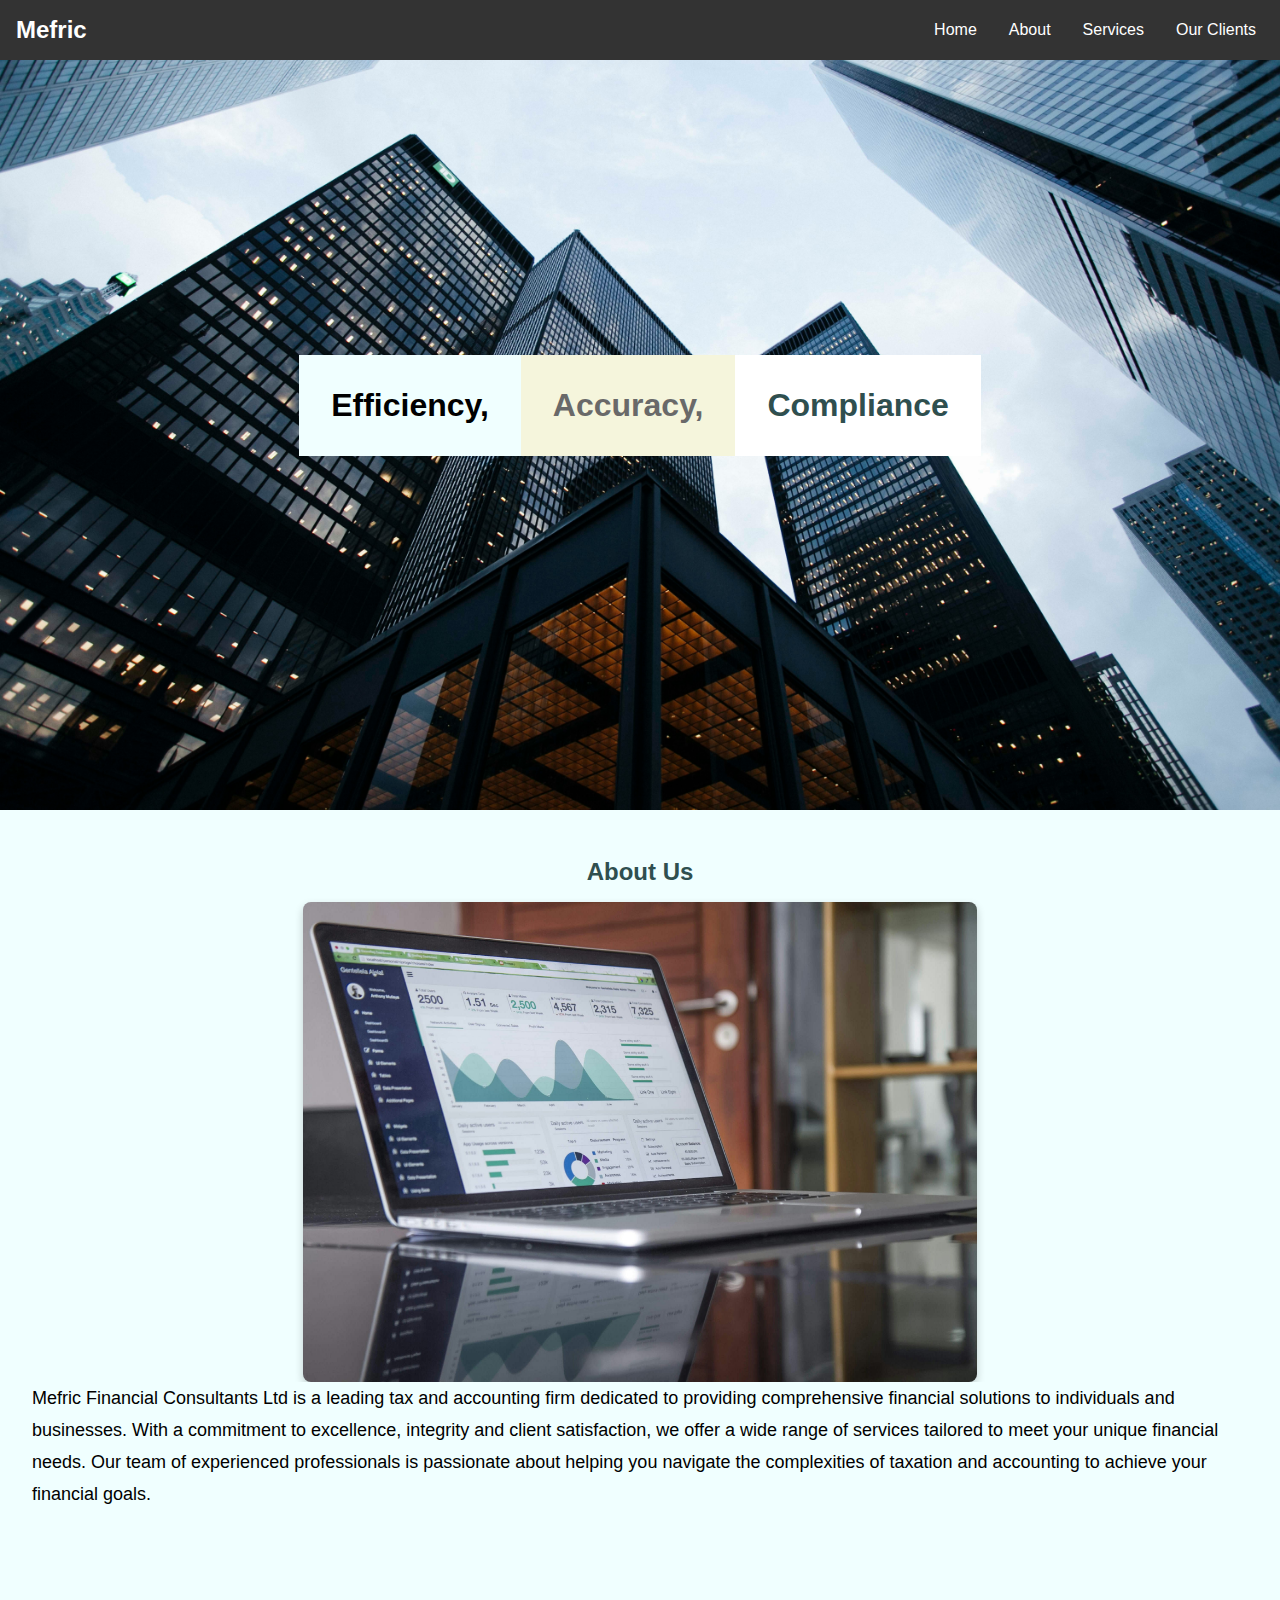
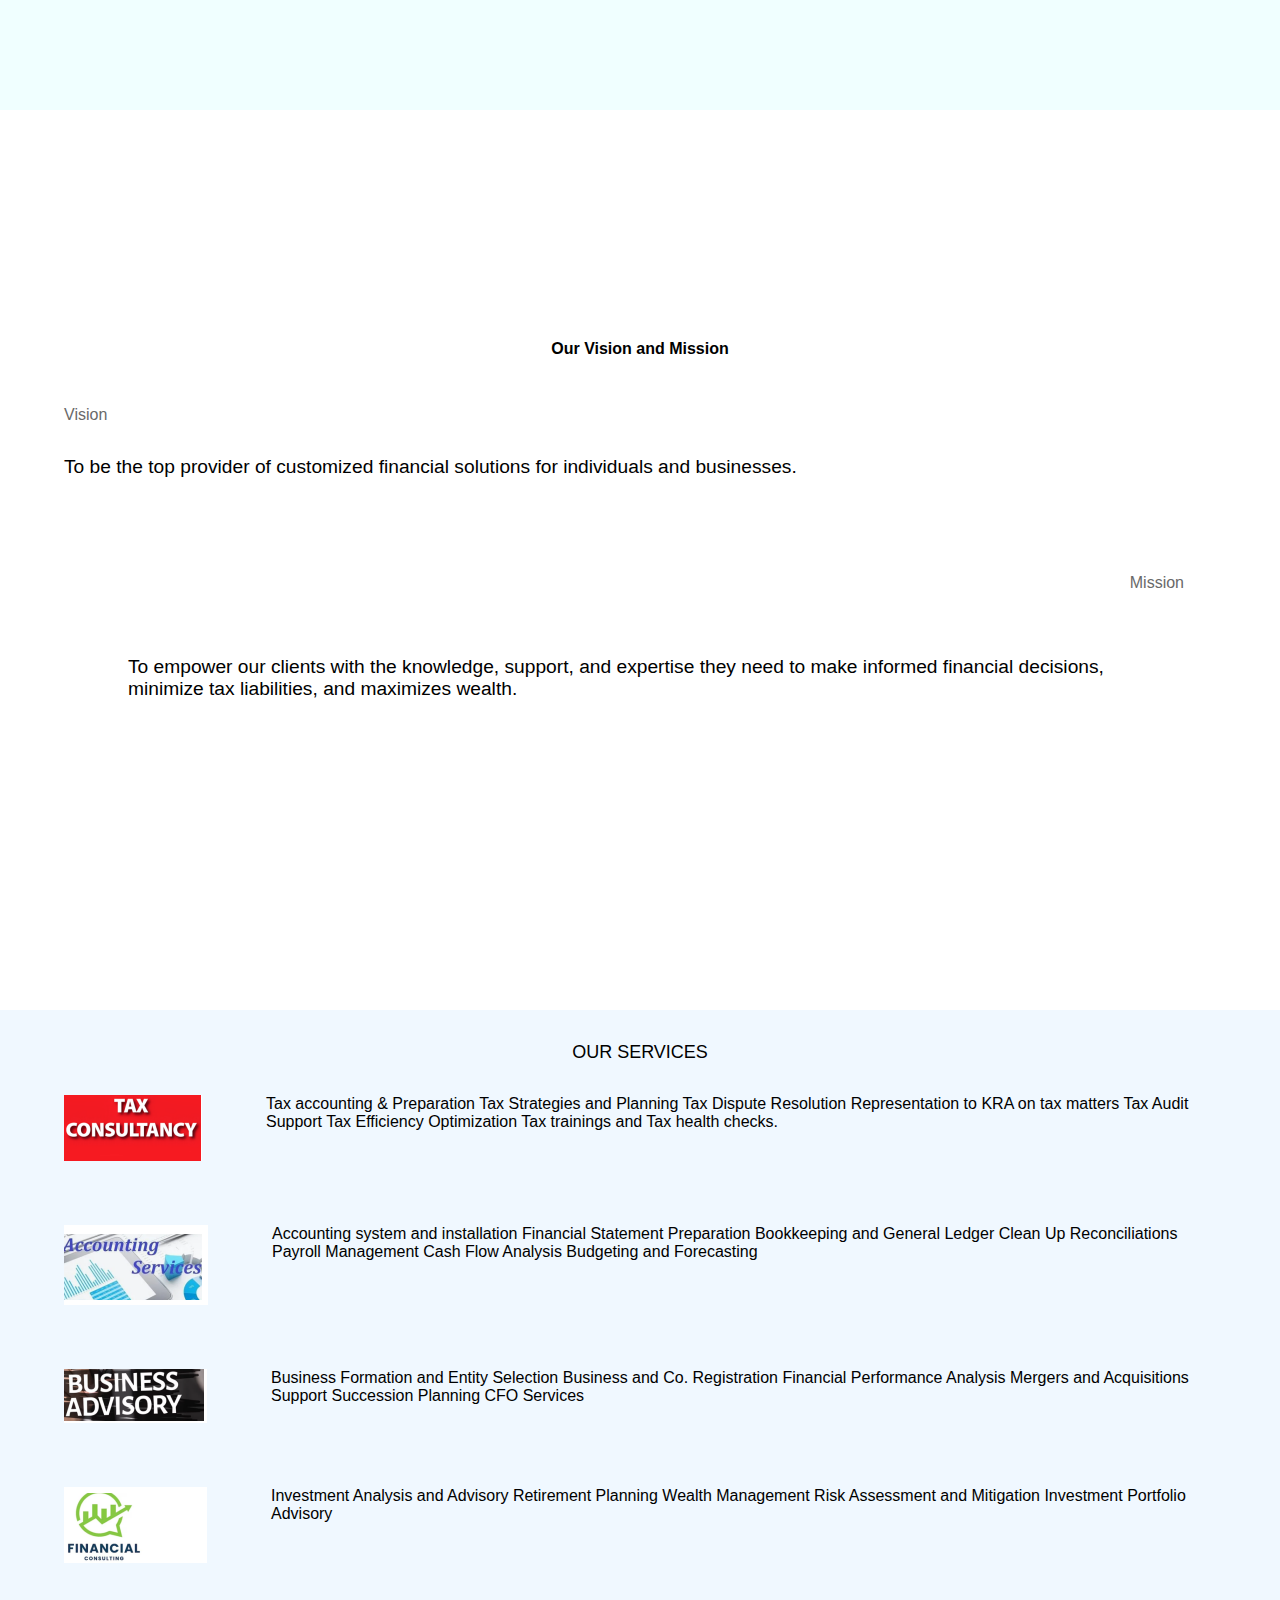
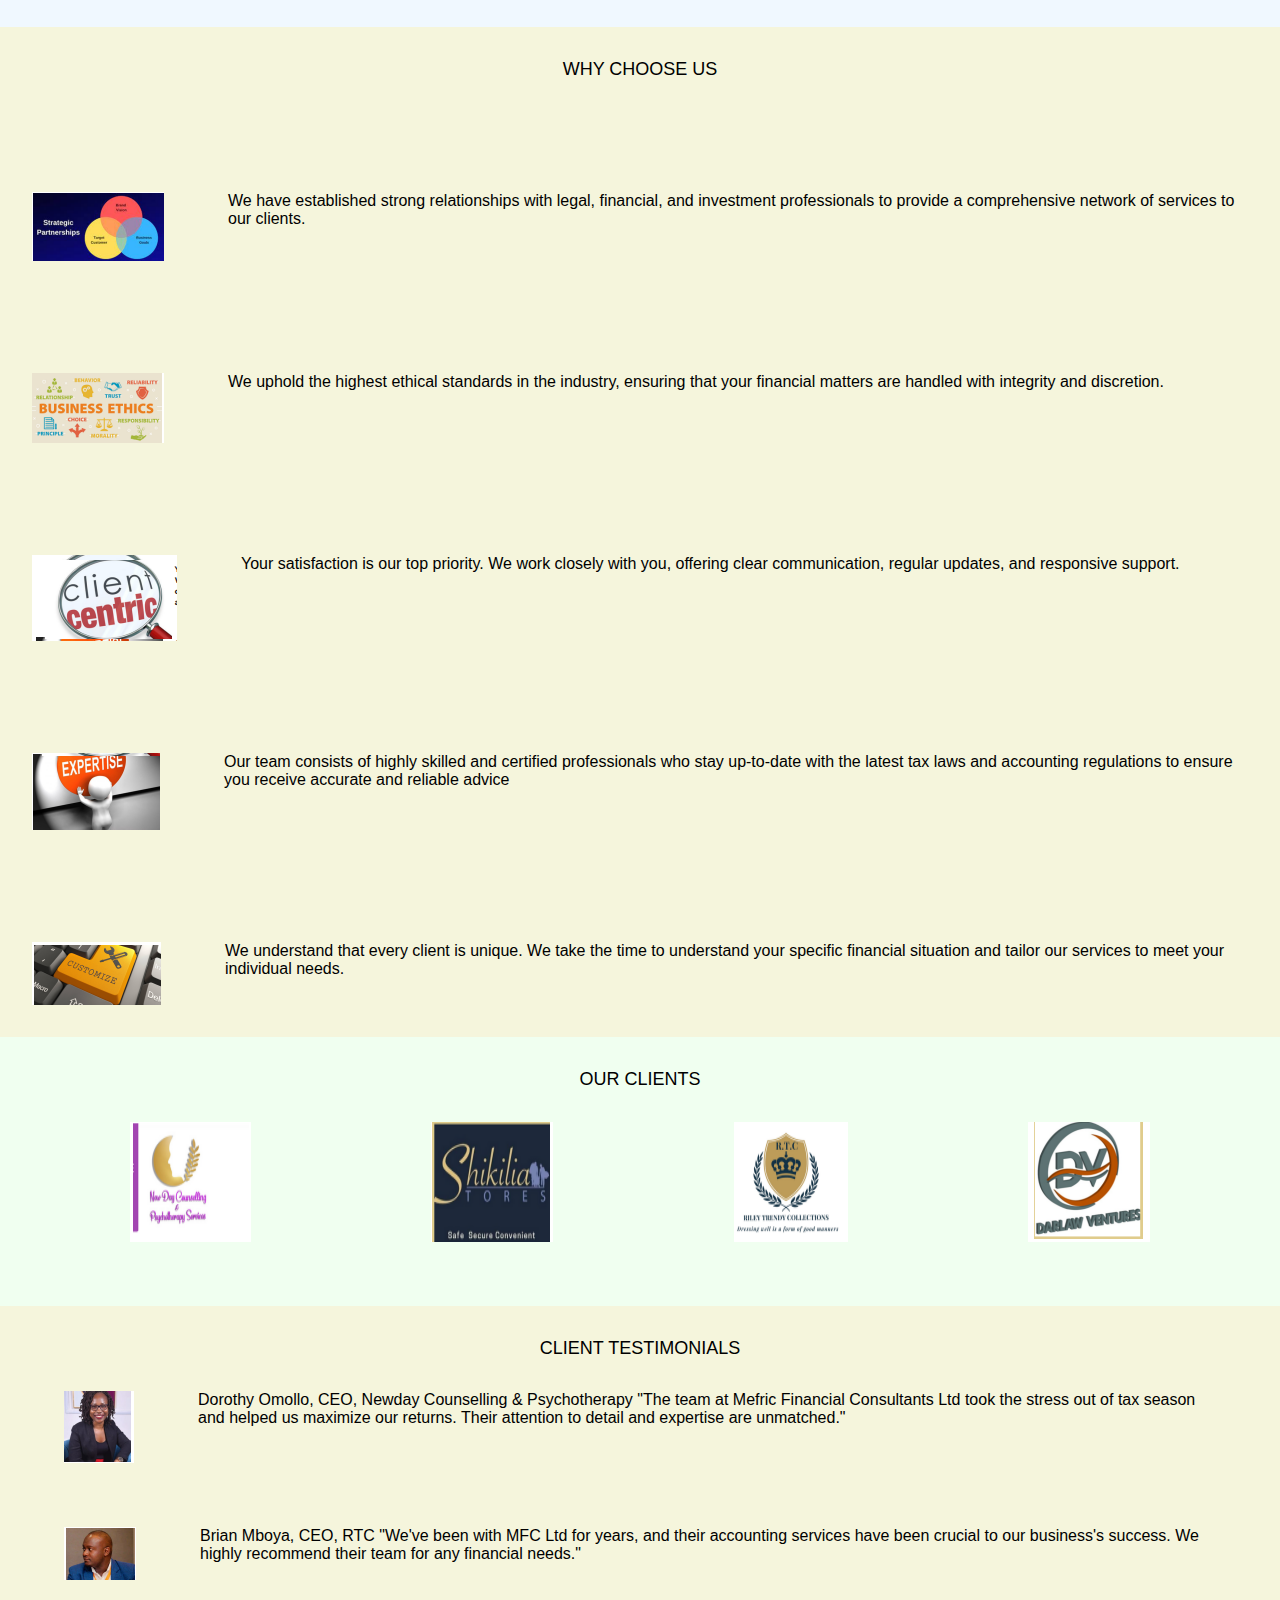
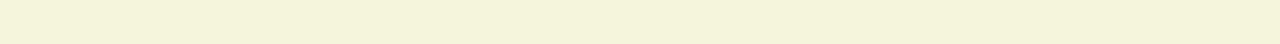
==== index.html @ f49afa46 "rename file" ====
<!DOCTYPE html>
<html lang="en">
  <head>
    <meta charset="UTF-8" />
    <meta name="viewport" content="width=device-width, initial-scale=1.0" />
    <link
      rel="shortcut icon"
      href="./assets/mefric-icon.png"
      type="image/x-icon"
    />

    <link rel="stylesheet" href="./styles/homestyles.css" />
    <title>Mefric</title>
  </head>

  <body>
    <nav>
      <div class="logo">
        <a href="#">Mefric</a>
      </div>
      <ul class="nav-links">
        <li><a href="#home">Home</a></li>
        <li><a href="#about">About</a></li>
        <li><a href="#services">Services</a></li>
        <li><a href="#clients">Our Clients</a></li>
      </ul>
    </nav>
    <div class="home-cover" id="home">
      <h2 class="center-text">Efficiency,</h2>
      <h2 class="accuracy">Accuracy,</h2>
      <h2 class="compliance">Compliance</h2>
    </div>
    <div class="about-section" id="about">
      <h4 class="about-title">About Us</h4>
      <img src="./assets/about-page.jpg" class="about-image" alt="aboutimage" />
      <div class="about-text">
        Mefric Financial Consultants Ltd is a leading tax and accounting firm
        dedicated to providing comprehensive financial solutions to individuals
        and businesses. With a commitment to excellence, integrity and client
        satisfaction, we offer a wide range of services tailored to meet your
        unique financial needs. Our team of experienced professionals is
        passionate about helping you navigate the complexities of taxation and
        accounting to achieve your financial goals.
      </div>
    </div>
    <div class="our-vision-section">
      <h4 class="vision-text">Our Vision and Mission</h4>
      <div class="vision">
        <p class="vision-title">Vision</p>
        <p class="vision-paragraph">
          To be the top provider of customized financial solutions for
          individuals and businesses.
        </p>
      </div>
      <div class="mission">
        <p class="mission-title">Mission</p>
        <p class="mission-paragraph">
          To empower our clients with the knowledge, support, and expertise they
          need to make informed financial decisions, minimize tax liabilities,
          and maximizes wealth.
        </p>
      </div>
    </div>
    <div class="our-services" id="services">
      <p class="service-text">OUR SERVICES</p>
      <div class="tax-consultancy">
        <img src="./assets/tax-consultancy.png" alt="tax-consultancy" />
        <div class="tax-consultancy-text">
          Tax accounting & Preparation Tax Strategies and Planning Tax Dispute
          Resolution Representation to KRA on tax matters Tax Audit Support Tax
          Efficiency Optimization Tax trainings and Tax health checks.
        </div>
      </div>
      <div class="tax-consultancy">
        <img src="./assets/accounting.png" alt="tax-consultancy" />
        <div class="tax-consultancy-text">
          Accounting system and installation Financial Statement Preparation
          Bookkeeping and General Ledger Clean Up Reconciliations Payroll
          Management Cash Flow Analysis Budgeting and Forecasting
        </div>
      </div>
      <div class="tax-consultancy">
        <img src="./assets/bussiness-advisory.png" alt="tax-consultancy" />
        <div class="tax-consultancy-text">
          Business Formation and Entity Selection Business and Co. Registration
          Financial Performance Analysis Mergers and Acquisitions Support
          Succession Planning CFO Services
        </div>
      </div>
      <div class="tax-consultancy">
        <img src="./assets/financial-consulting.png" alt="tax-consultancy" />
        <div class="tax-consultancy-text">
          Investment Analysis and Advisory Retirement Planning Wealth Management
          Risk Assessment and Mitigation Investment Portfolio Advisory
        </div>
      </div>
    </div>
    <div class="why-us">
      <p class="why-us-text">WHY CHOOSE US</p>
      <div class="tax-consultancy">
        <img src="./assets/strategic-patnership.png" alt="tax-consultancy" />
        <div class="tax-consultancy-text">
          We have established strong relationships with legal, financial, and
          investment professionals to provide a comprehensive network of
          services to our clients.
        </div>
      </div>
      <div class="tax-consultancy">
        <img src="./assets/busines-ethic.png" alt="tax-consultancy" />
        <div class="tax-consultancy-text">
          We uphold the highest ethical standards in the industry, ensuring that
          your financial matters are handled with integrity and discretion.
        </div>
      </div>
      <div class="tax-consultancy">
        <img src="./assets/client-centric.png" alt="tax-consultancy" />
        <div class="tax-consultancy-text">
          Your satisfaction is our top priority. We work closely with you,
          offering clear communication, regular updates, and responsive support.
        </div>
      </div>
      <div class="tax-consultancy">
        <img src="./assets/expertise.png" alt="tax-consultancy" />
        <div class="tax-consultancy-text">
          Our team consists of highly skilled and certified professionals who
          stay up-to-date with the latest tax laws and accounting regulations to
          ensure you receive accurate and reliable advice
        </div>
      </div>
      <div class="tax-consultancy">
        <img src="./assets/customize.png" alt="tax-consultancy" />
        <div class="tax-consultancy-text">
          We understand that every client is unique. We take the time to
          understand your specific financial situation and tailor our services
          to meet your individual needs.
        </div>
      </div>
    </div>
    <div class="our-clients" id="clients">
      <p class="service-text">OUR CLIENTS</p>
      <div class="clients">
        <img src="/assets/first-client.png" alt="first client" />
        <img src="/assets/second-client.png" alt="first client" />
        <img src="/assets/third-client.png" alt="first client" />
        <img src="/assets/fourth-client.png" alt="first client" />
      </div>
    </div>
    <div class="client-testimonials">
      <p class="service-text">CLIENT TESTIMONIALS</p>
      <div class="tax-consultancy">
        <img src="./assets/first-testimony.png" alt="tax-consultancy" />
        <div class="tax-consultancy-text">
          Dorothy Omollo, CEO, Newday Counselling & Psychotherapy "The team at
          Mefric Financial Consultants Ltd took the stress out of tax season and
          helped us maximize our returns. Their attention to detail and
          expertise are unmatched."
        </div>
      </div>
      <div class="tax-consultancy">
        <img src="./assets/second-testimony.png" alt="tax-consultancy" />
        <div class="tax-consultancy-text">
          Brian Mboya, CEO, RTC "We've been with MFC Ltd for years, and their
          accounting services have been crucial to our business's success. We
          highly recommend their team for any financial needs."
        </div>
      </div>
    </div>
  </body>
  <script>
    const navLinks = document.querySelectorAll(".nav-links a");

    navLinks.forEach((link) => {
      link.addEventListener("click", (e) => {
        e.preventDefault();
        const targetId = e.target.getAttribute("href");
        const targetElement = document.querySelector(targetId);
        const headerHeight = document.querySelector("nav").offsetHeight;
        const elementPosition = targetElement.getBoundingClientRect().top;
        const offsetPosition = elementPosition - headerHeight;

        window.scrollTo({
          top: offsetPosition,
          behavior: "smooth",
        });
      });
    });
  </script>
</html>
---- styles/homestyles.css ----
* {
    margin: 0;
    padding: 0;
    box-sizing: border-box;
}
html{
    scroll-behavior: smooth;
}

body {
    font-family: Arial, sans-serif;
    overflow-x: hidden;
    height: 100vh;
}

nav {
    display: flex;
    justify-content: space-between;
    align-items: center;
    background-color: #333;
    color: #fff;
    position: fixed;
    top: 0;
    z-index: 100;
    padding: 1rem;
    height: 60px;
    width: 100%;
}

.logo a {
    color: #fff;
    text-decoration: none;
    font-size: 1.5rem;
    font-weight: bold;
}

.nav-links {
    display: flex;
    list-style: none;
}

.nav-links li {
    margin-left: 1rem;
}

.nav-links a {
    color: #fff;
    text-decoration: none;
    padding: 0.5rem;
    border-radius: 5px;
    transition: background-color 0.3s ease;
}

.nav-links a:hover {
    background-color: #555;
}
.home-cover {
    height: 90%;
    width: 100vw;
    background-image: url(../../assets/financial-home.jpg);
    background-size: cover;
    background-repeat: no-repeat;
    background-position: center;
    display: flex;
    justify-content: center;
    align-items: center;
}
.center-text{
    padding: 2rem;
    color: black;
    font-size: xx-large;
        background-color: azure;
}
.accuracy{
    padding: 2rem;
        color:dimgrey;
        background-color:beige;
        font-size: xx-large;
}
.compliance{
    padding: 2rem;
        color:darkslategray;
        font-size: xx-large;
        background-color: white;
}
.about-section{
    height: 100vh;
    background-color: azure;
    padding: 2rem;
}
.about-image {
    max-width: 100%;
    height: 30rem;
    display: block;
    margin: 0 auto;
            background-color: azure;
    border-radius: 8px;
    box-shadow: 0 4px 8px rgba(0, 0, 0, 0.2);
}
.about-title{
        color:darkslategray;
        font-size: x-large;
        text-align: center;
        background-color: azure;
        padding: 1rem;
}
.about-text{
    font-size: large;
    /* padding: 2rem; */
    /* margin: 2rem; */
    line-height: 2rem;
    background-color: azure;
}
.our-vision-section{
    height: 100%;

    /* background-color: beige; */
    padding: 4rem;
    padding-top: 0;
    display: flex;
    flex-direction: column;
    justify-content: center;
}

.vision-text{
    font-size: medium;
    padding: 1rem;
    text-align: center;
    /* margin: 2rem; */
}
.vision-title{
    margin-top: 2rem;
 font-size: medium;
 color: dimgray;
}
.vision-paragraph{
    padding: 2rem;
    padding-left: 0;
    font-size: larger;
}
.mission{
    display: flex;
    flex-direction: column;
}
.mission-title {
    margin-top: 2rem;
    padding: 2rem;
    font-size: medium;
    color: dimgray;
    text-align: right;
}

.mission-paragraph {
    padding: 2rem;
    padding-left: 0;
    font-size: larger;
    margin-left: 4rem;
}
.our-services{
  padding: 2rem;
  background-color: aliceblue;
}
.service-text{
    text-align: center;
    font-size: large;
}
.tax-consultancy{
    display: flex;
    padding: 2rem;
    gap: 4rem;
}
.why-us{
    background-color: beige;
    display: flex;
    gap: 3rem;
    flex-direction: column;
}
.why-us-text{
    text-align: center;
        font-size: large;
        padding: 2rem;
}
.our-clients{
    background-color: honeydew;
    padding: 2rem;
}
.clients{
    display: flex;
    padding: 2rem;
    gap: 3rem;
    justify-content: space-around;
}
.client-testimonials{
    background-color: beige;
    padding: 2rem;
}
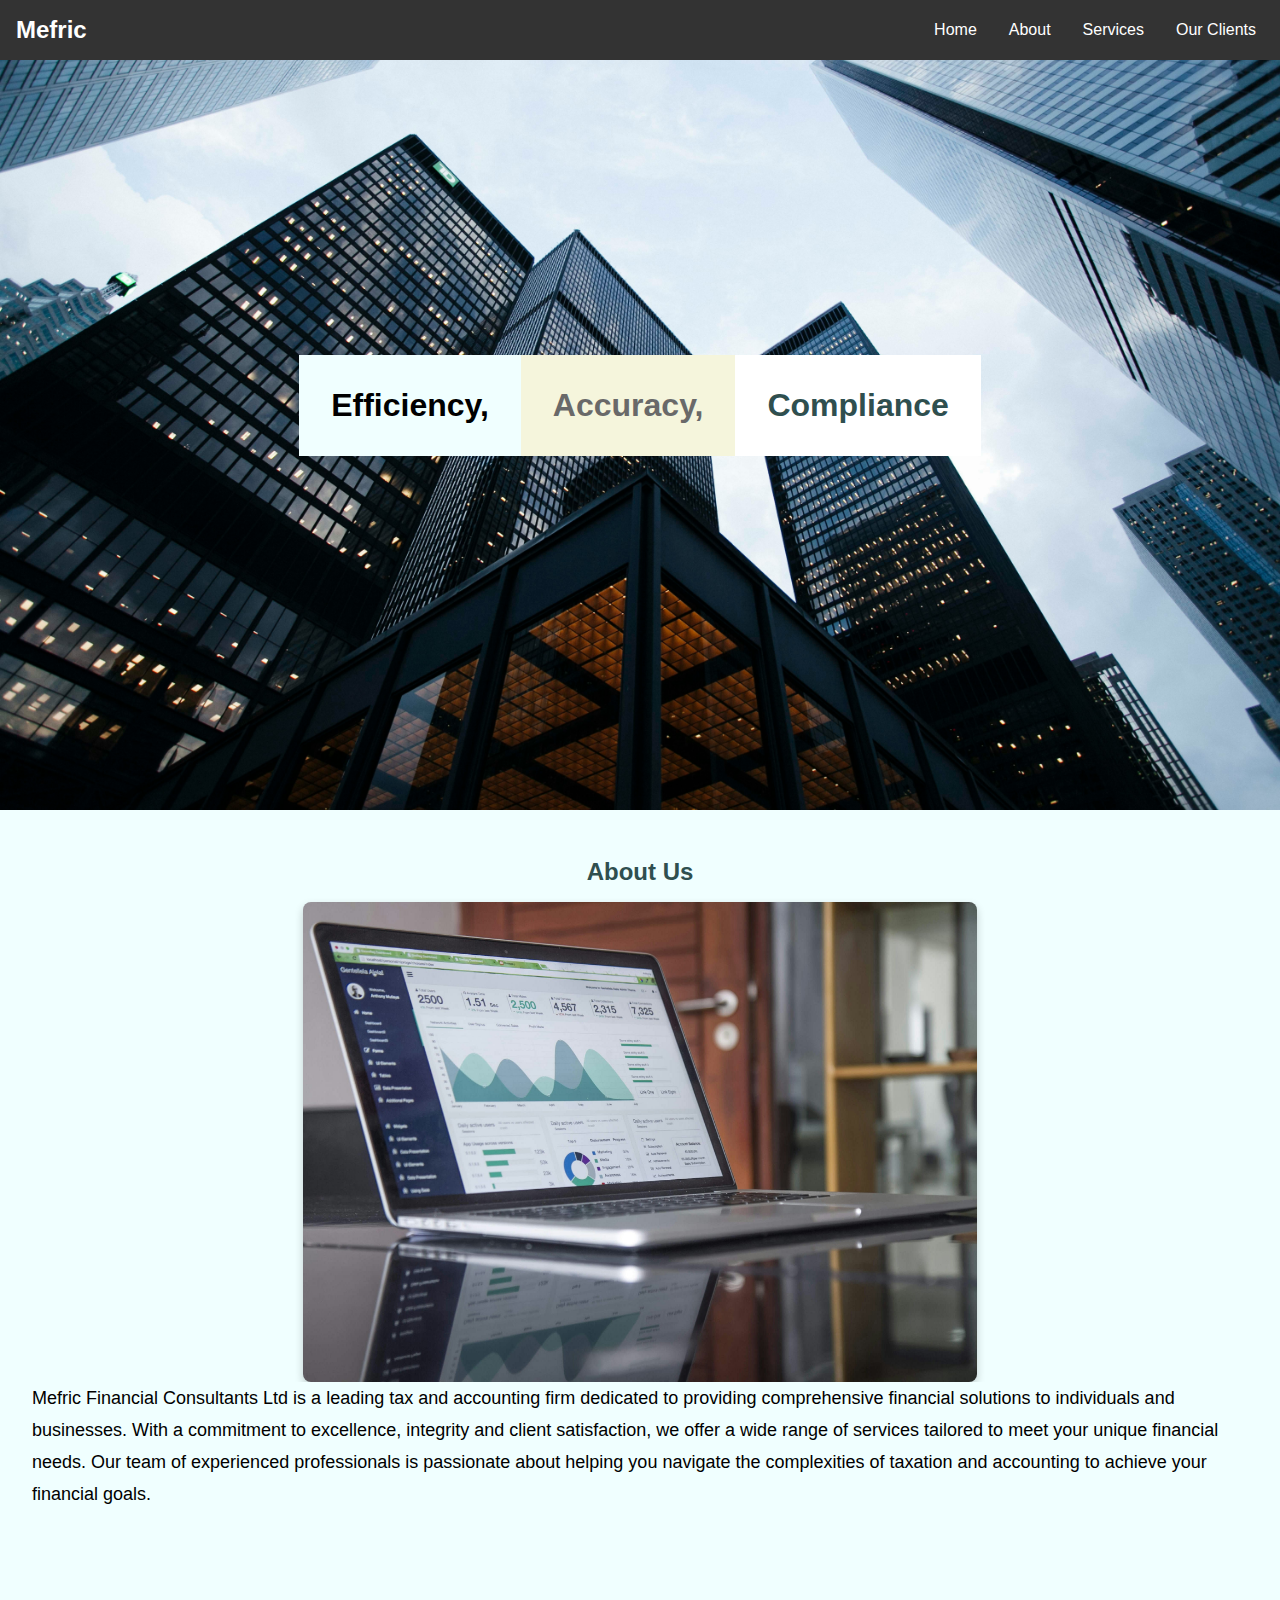
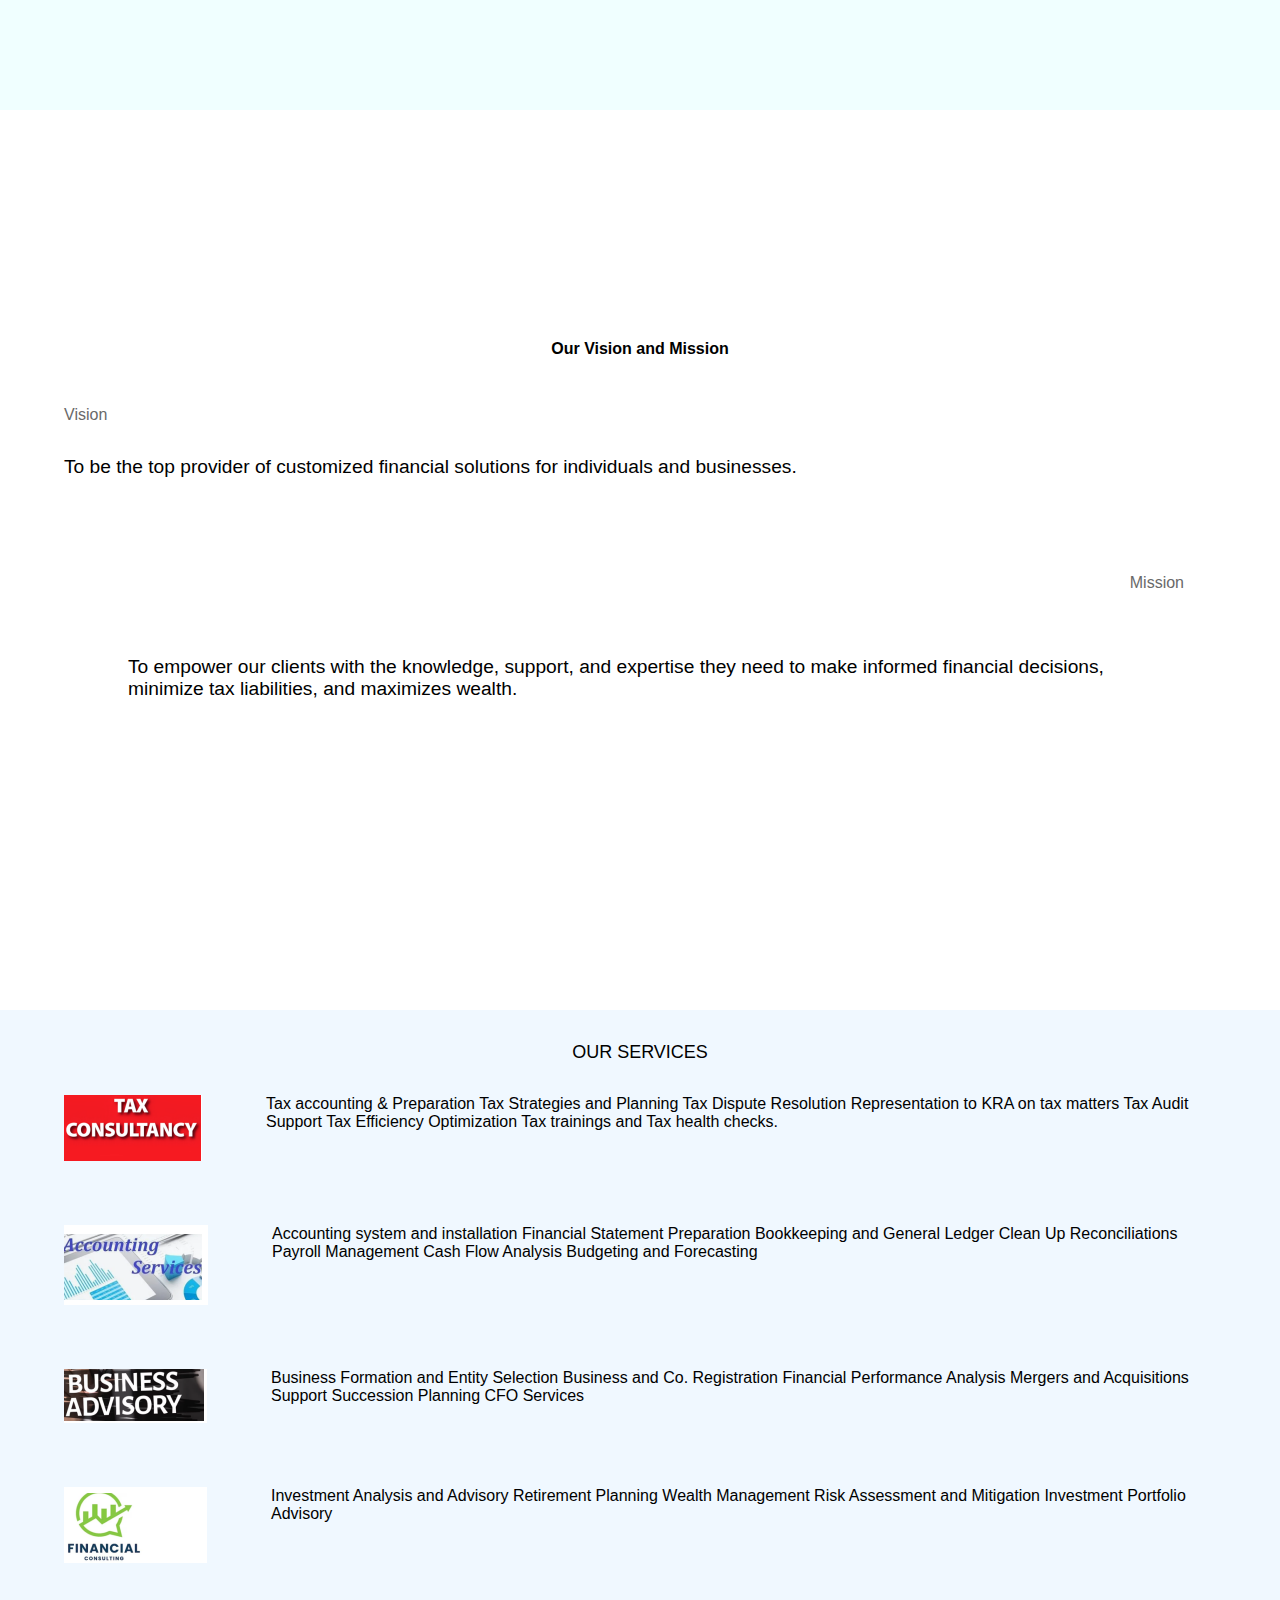
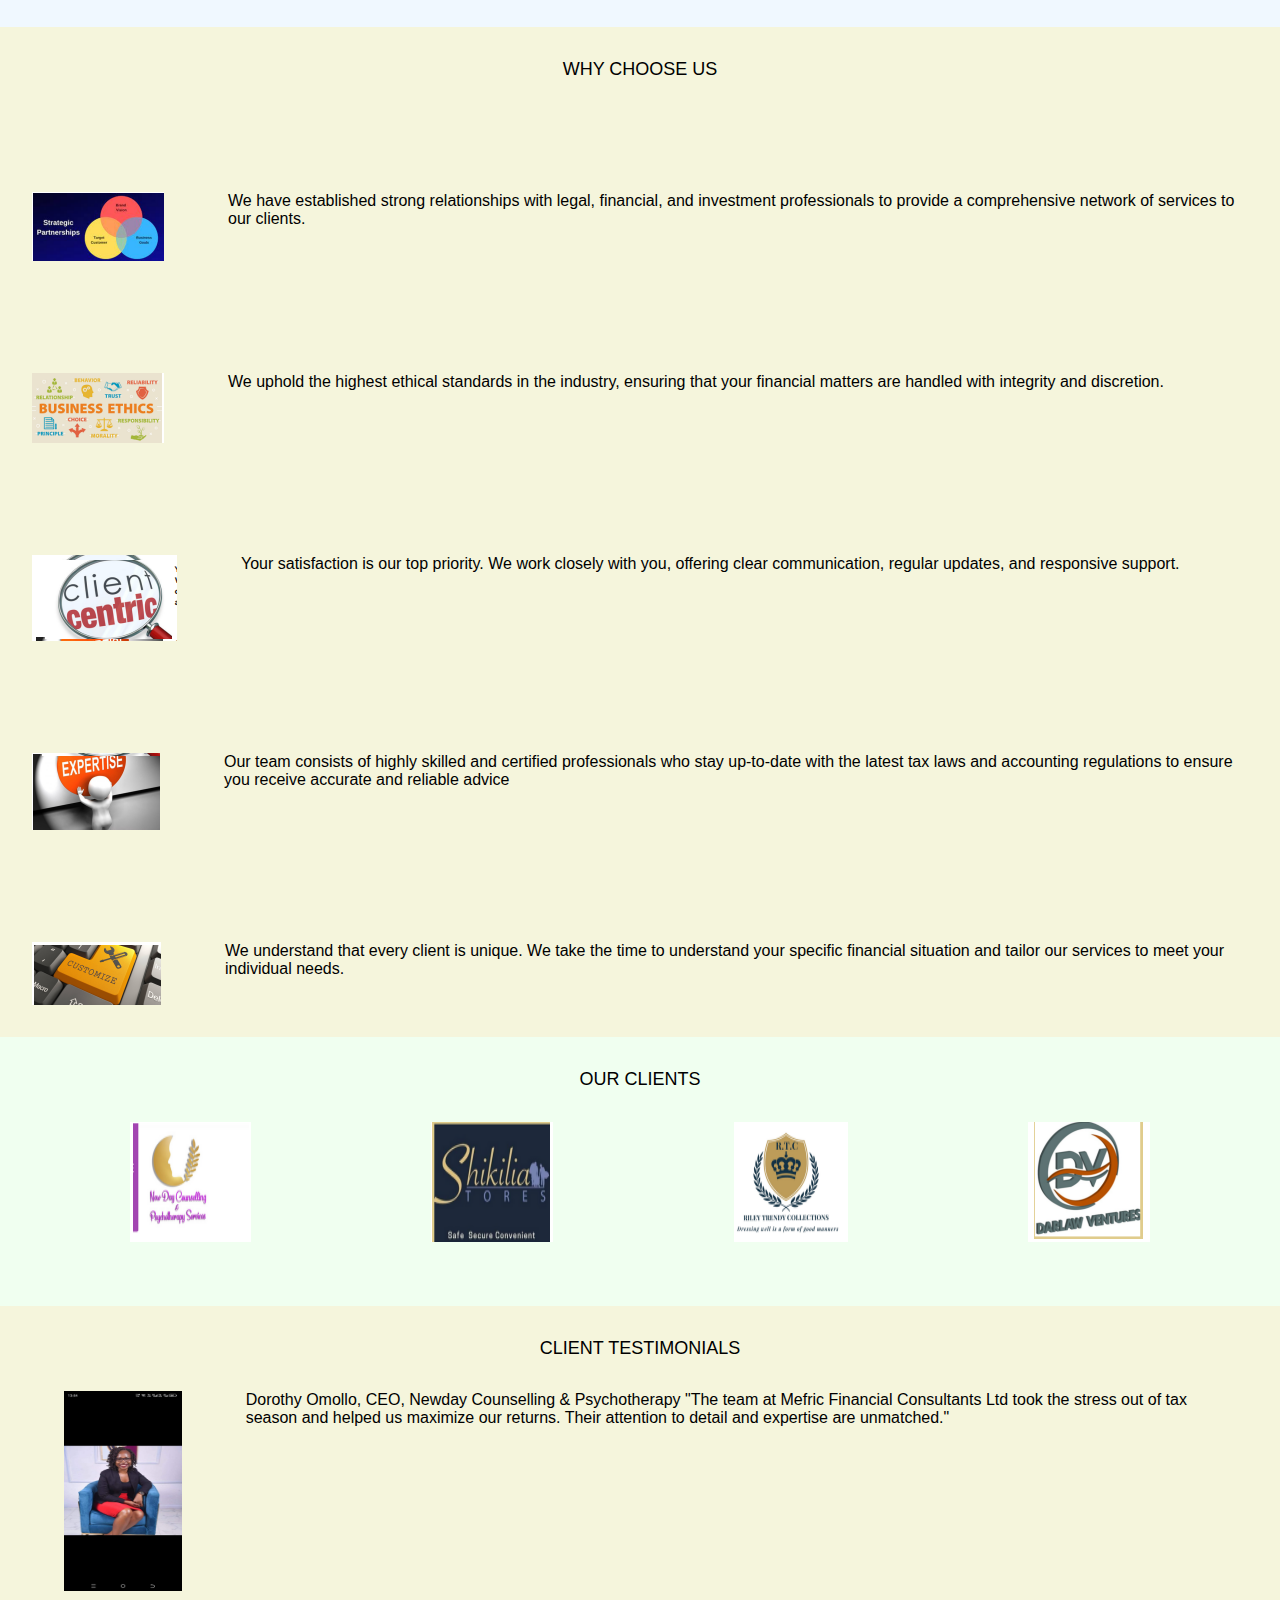
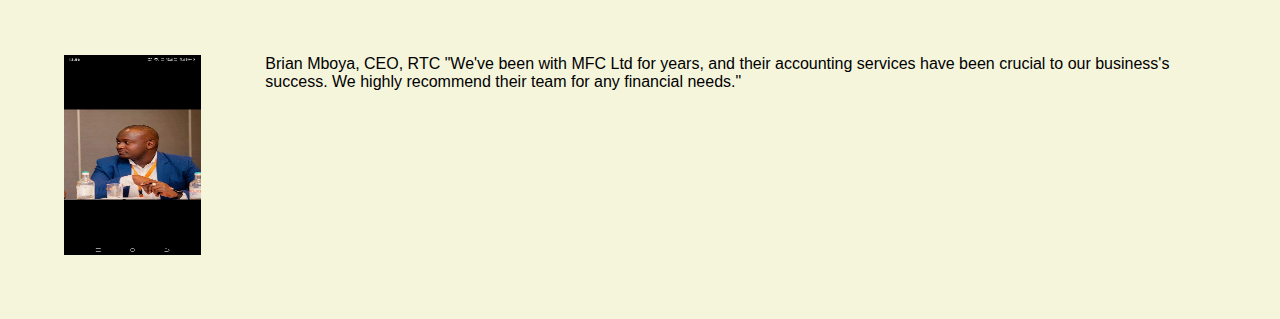
==== commit a14f9a48: "change images" ====
--- a/index.html
+++ b/index.html
@@ -148,7 +148,11 @@
     <div class="client-testimonials">
       <p class="service-text">CLIENT TESTIMONIALS</p>
       <div class="tax-consultancy">
-        <img src="./assets/first-testimony.png" alt="tax-consultancy" />
+        <img
+          src="./assets/first-testimony.jpeg"
+          alt="tax-consultancy"
+          class="testimonial-images"
+        />
         <div class="tax-consultancy-text">
           Dorothy Omollo, CEO, Newday Counselling & Psychotherapy "The team at
           Mefric Financial Consultants Ltd took the stress out of tax season and
@@ -157,7 +161,11 @@
         </div>
       </div>
       <div class="tax-consultancy">
-        <img src="./assets/second-testimony.png" alt="tax-consultancy" />
+        <img
+          src="./assets/second-testimony.jpeg"
+          alt="tax-consultancy"
+          class="testimonial-images"
+        />
         <div class="tax-consultancy-text">
           Brian Mboya, CEO, RTC "We've been with MFC Ltd for years, and their
           accounting services have been crucial to our business's success. We
--- a/styles/homestyles.css
+++ b/styles/homestyles.css
@@ -3,7 +3,8 @@
     padding: 0;
     box-sizing: border-box;
 }
-html{
+
+html {
     scroll-behavior: smooth;
 }
 
@@ -54,6 +55,7 @@
 .nav-links a:hover {
     background-color: #555;
 }
+
 .home-cover {
     height: 90%;
     width: 100vw;
@@ -65,56 +67,60 @@
     justify-content: center;
     align-items: center;
 }
-.center-text{
+
+.center-text {
     padding: 2rem;
     color: black;
     font-size: xx-large;
-        background-color: azure;
-}
-.accuracy{
-    padding: 2rem;
-        color:dimgrey;
-        background-color:beige;
-        font-size: xx-large;
-}
-.compliance{
-    padding: 2rem;
-        color:darkslategray;
-        font-size: xx-large;
-        background-color: white;
-}
-.about-section{
+    background-color: azure;
+}
+
+.accuracy {
+    padding: 2rem;
+    color: dimgrey;
+    background-color: beige;
+    font-size: xx-large;
+}
+
+.compliance {
+    padding: 2rem;
+    color: darkslategray;
+    font-size: xx-large;
+    background-color: white;
+}
+
+.about-section {
     height: 100vh;
     background-color: azure;
     padding: 2rem;
 }
+
 .about-image {
     max-width: 100%;
     height: 30rem;
     display: block;
     margin: 0 auto;
-            background-color: azure;
+    background-color: azure;
     border-radius: 8px;
     box-shadow: 0 4px 8px rgba(0, 0, 0, 0.2);
 }
-.about-title{
-        color:darkslategray;
-        font-size: x-large;
-        text-align: center;
-        background-color: azure;
-        padding: 1rem;
-}
-.about-text{
+
+.about-title {
+    color: darkslategray;
+    font-size: x-large;
+    text-align: center;
+    background-color: azure;
+    padding: 1rem;
+}
+
+.about-text {
     font-size: large;
-    /* padding: 2rem; */
-    /* margin: 2rem; */
     line-height: 2rem;
     background-color: azure;
 }
-.our-vision-section{
+
+.our-vision-section {
     height: 100%;
-
-    /* background-color: beige; */
     padding: 4rem;
     padding-top: 0;
     display: flex;
@@ -122,26 +128,29 @@
     justify-content: center;
 }
 
-.vision-text{
+.vision-text {
     font-size: medium;
     padding: 1rem;
     text-align: center;
-    /* margin: 2rem; */
-}
-.vision-title{
+}
+
+.vision-title {
     margin-top: 2rem;
- font-size: medium;
- color: dimgray;
-}
-.vision-paragraph{
+    font-size: medium;
+    color: dimgray;
+}
+
+.vision-paragraph {
     padding: 2rem;
     padding-left: 0;
     font-size: larger;
 }
-.mission{
+
+.mission {
     display: flex;
     flex-direction: column;
 }
+
 .mission-title {
     margin-top: 2rem;
     padding: 2rem;
@@ -156,41 +165,119 @@
     font-size: larger;
     margin-left: 4rem;
 }
-.our-services{
-  padding: 2rem;
-  background-color: aliceblue;
-}
-.service-text{
+
+.our-services {
+    padding: 2rem;
+    background-color: aliceblue;
+}
+
+.service-text {
     text-align: center;
     font-size: large;
 }
-.tax-consultancy{
+
+.tax-consultancy {
     display: flex;
     padding: 2rem;
     gap: 4rem;
 }
-.why-us{
+
+.why-us {
     background-color: beige;
     display: flex;
     gap: 3rem;
     flex-direction: column;
 }
-.why-us-text{
-    text-align: center;
-        font-size: large;
-        padding: 2rem;
-}
-.our-clients{
+
+.why-us-text {
+    text-align: center;
+    font-size: large;
+    padding: 2rem;
+}
+
+.our-clients {
     background-color: honeydew;
     padding: 2rem;
 }
-.clients{
+
+.clients {
     display: flex;
     padding: 2rem;
     gap: 3rem;
     justify-content: space-around;
 }
-.client-testimonials{
+
+.client-testimonials {
     background-color: beige;
     padding: 2rem;
+}
+.testimonial-images{
+    width: 200px;
+    height: 200px;
+}
+/* Responsive Styles */
+
+@media (max-width: 768px) {
+    nav {
+        flex-direction: column;
+        height: auto;
+        padding: 1rem 0;
+    }
+
+    .nav-links {
+        margin-top: 1rem;
+        flex-direction: column;
+        align-items: center;
+    }
+
+    .nav-links li {
+        margin: 0.5rem 0;
+    }
+
+    .home-cover {
+        height: auto;
+        padding: 2rem 0;
+    }
+
+    .center-text,
+    .accuracy,
+    .compliance {
+        font-size: large;
+        padding: 1rem;
+    }
+
+    .about-section {
+        height: auto;
+    }
+
+    .about-image {
+        height: auto;
+        max-width: 100%;
+    }
+
+    .our-vision-section {
+        padding: 2rem;
+    }
+
+    .tax-consultancy {
+        flex-direction: column;
+        gap: 2rem;
+    }
+
+    .tax-consultancy img {
+        max-width: 100%;
+    }
+
+    .why-us {
+        gap: 2rem;
+    }
+
+    .clients {
+        flex-wrap: wrap;
+        justify-content: center;
+    }
+
+    .clients img {
+        max-width: 45%;
+    }
 }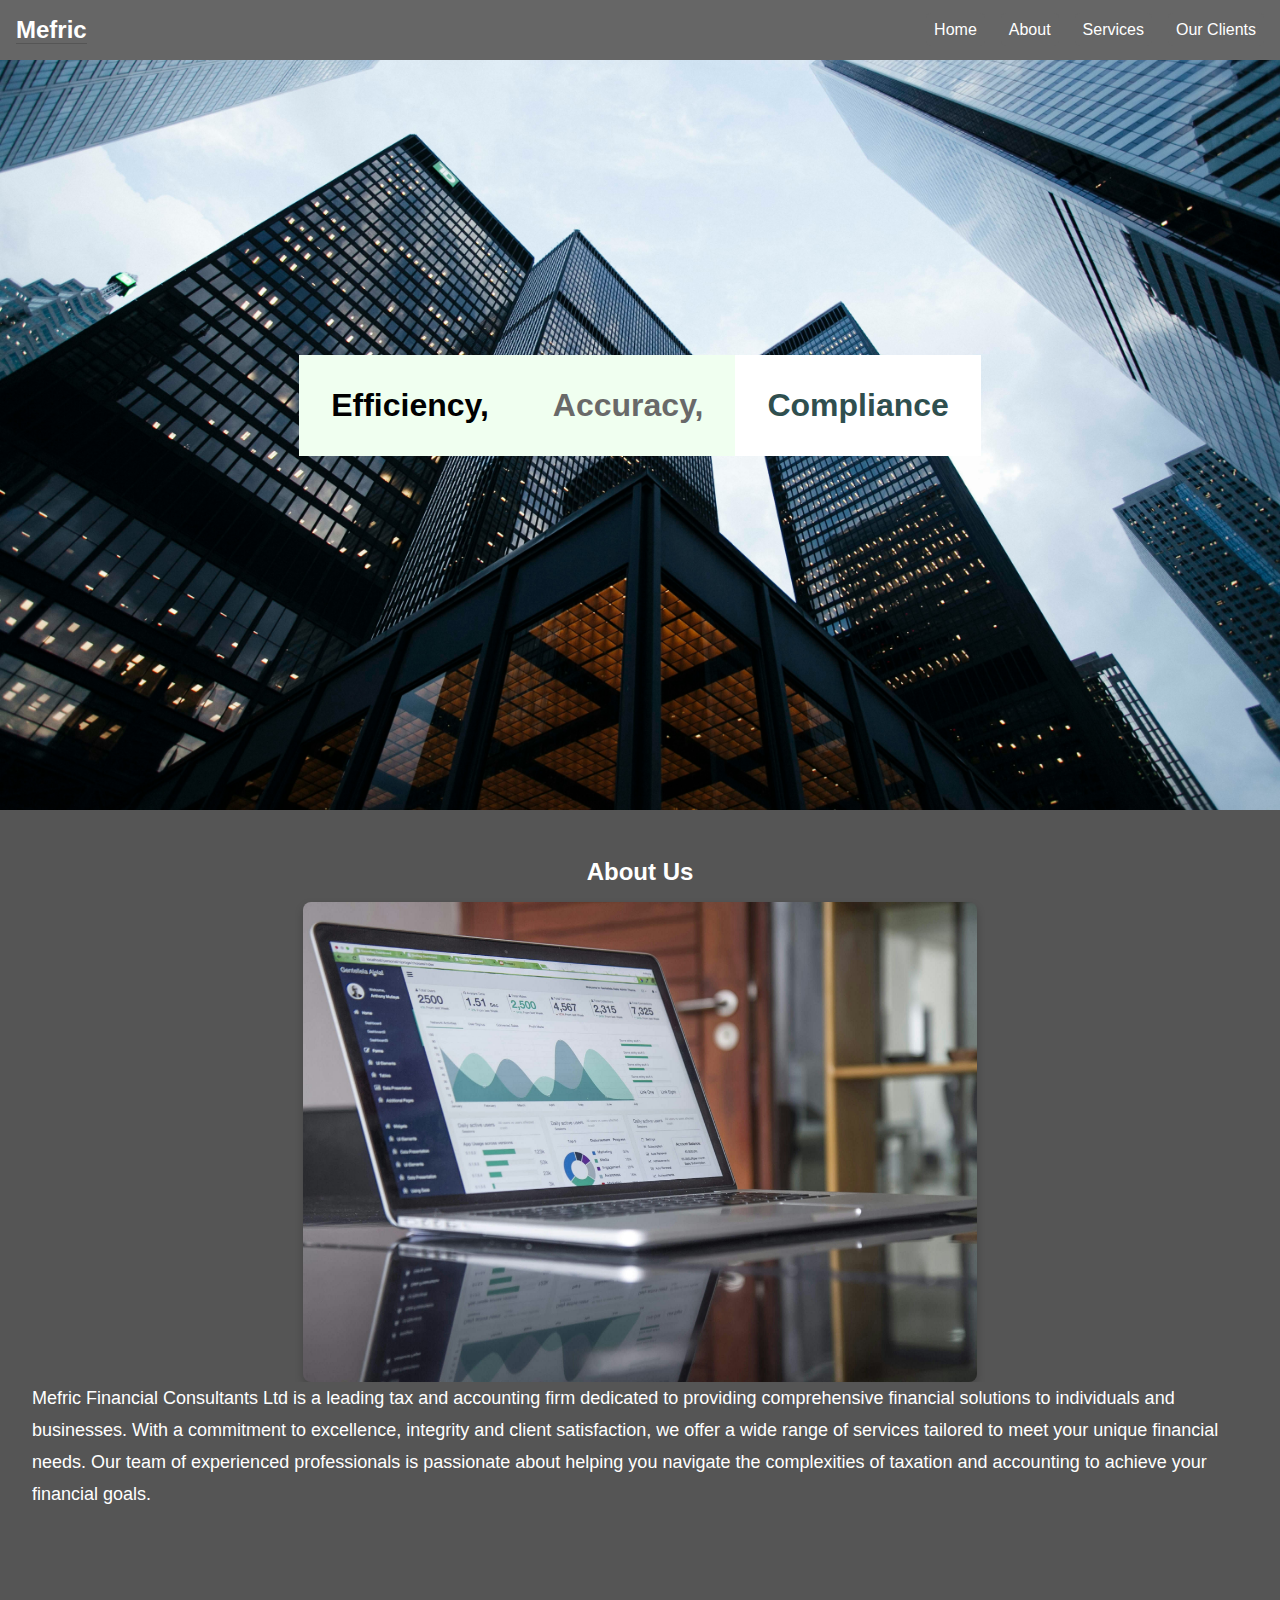
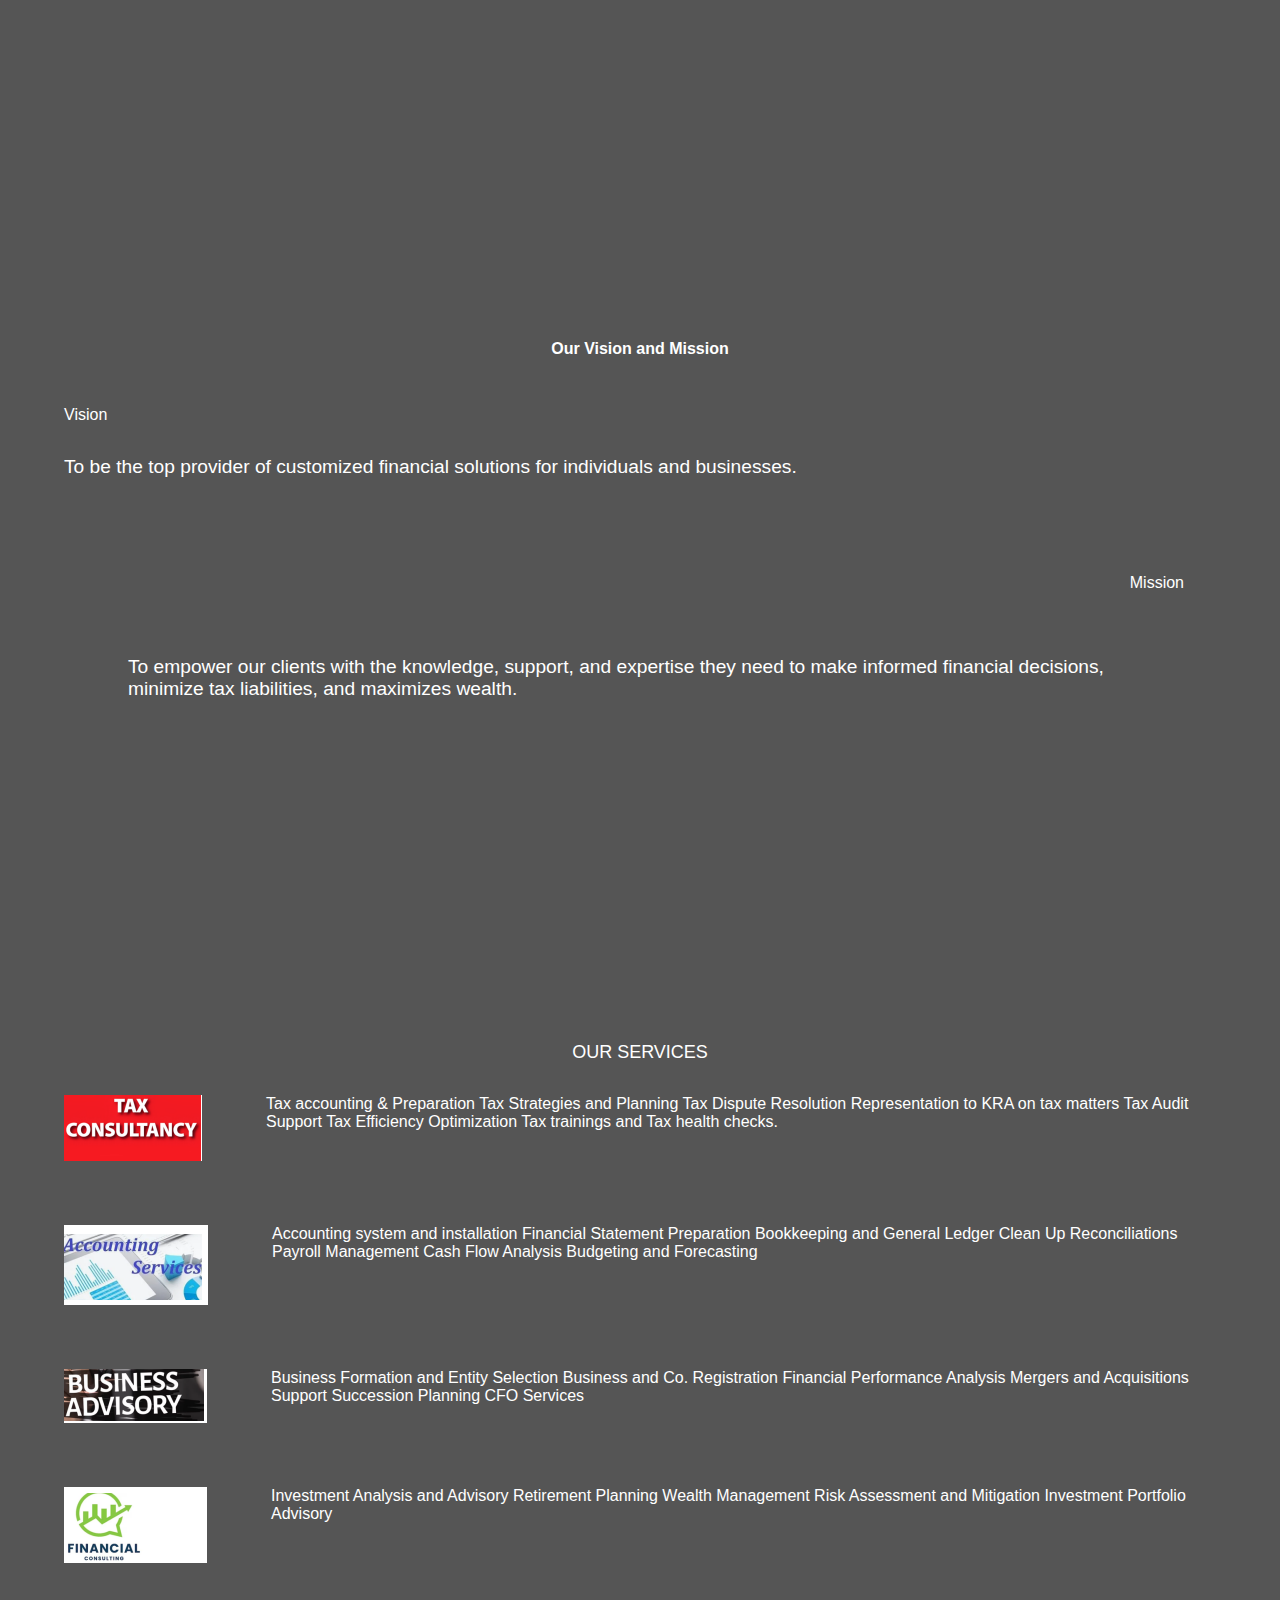
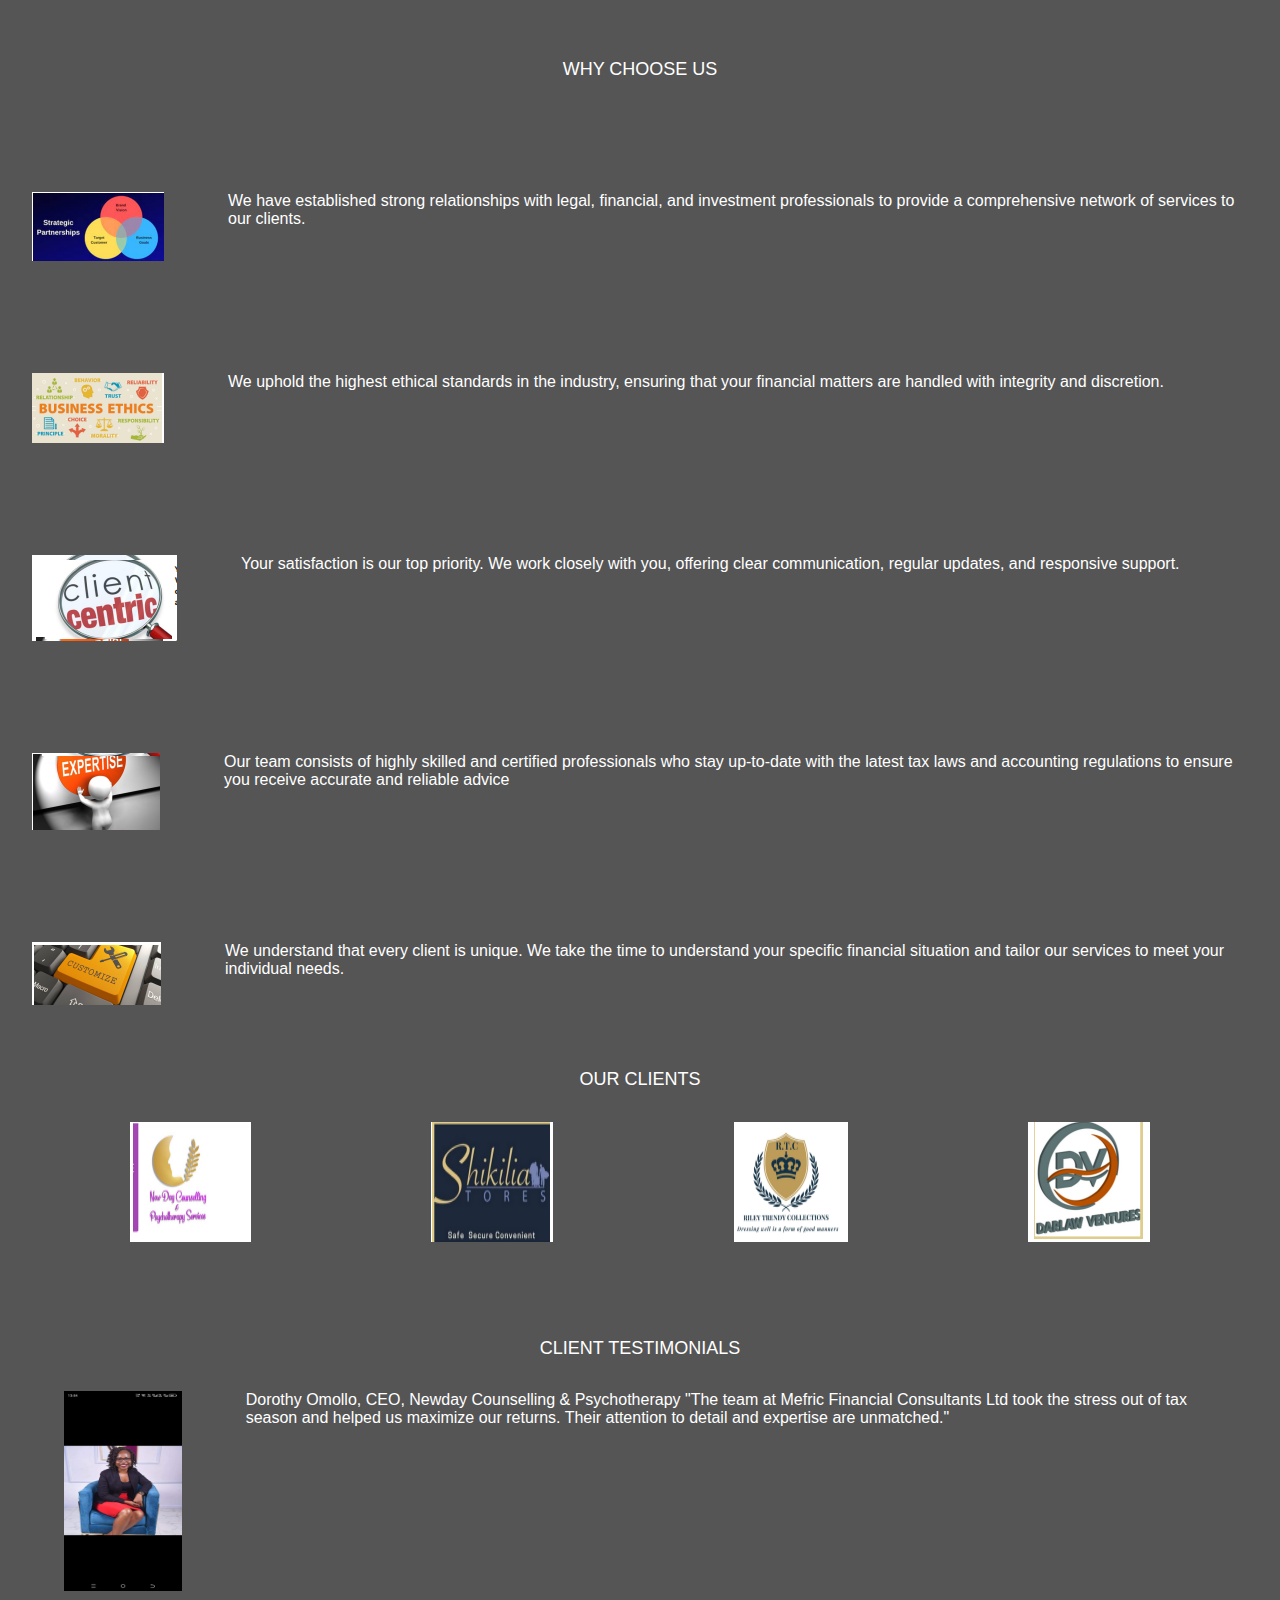
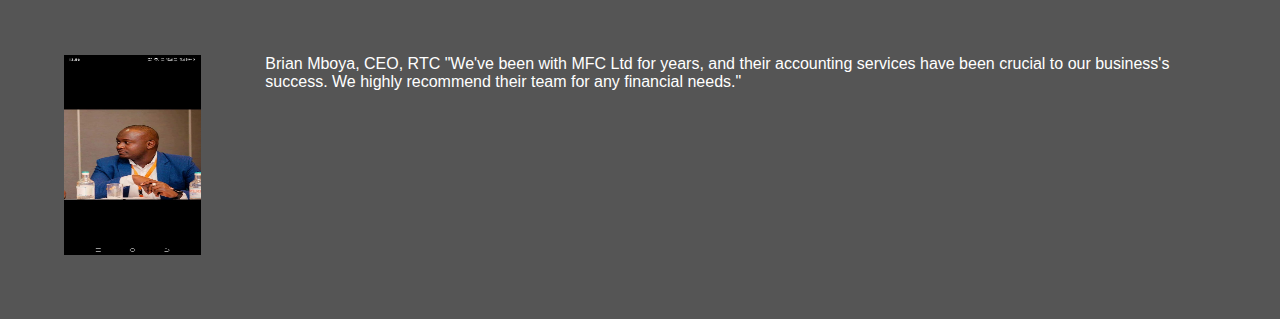
==== commit 7cf6ee30: "bg changes" ====
--- a/index.html
+++ b/index.html
@@ -176,6 +176,31 @@
   </body>
   <script>
     const navLinks = document.querySelectorAll(".nav-links a");
+    const backgroundImages = [
+      "url(./assets/financial-home.jpg)",
+      "url(./assets/highway-1.jpg)",
+      "url(./assets/highway-2.jpg)",
+      "url(./assets/highway-3.jpg)",
+    ];
+
+    const homeCover = document.querySelector(".home-cover");
+    let currentIndex = 0;
+
+    function changeBackground() {
+      currentIndex = (currentIndex + 1) % backgroundImages.length;
+      const nextImage = backgroundImages[currentIndex];
+
+      homeCover.style.transition = "background-position 2s ease";
+      homeCover.style.backgroundImage = nextImage;
+      homeCover.style.backgroundPosition = "100% 0";
+
+      setTimeout(() => {
+        homeCover.style.transition = "";
+        homeCover.style.backgroundPosition = "0 0";
+      }, 1000);
+    }
+
+    setInterval(changeBackground, 4000);
 
     navLinks.forEach((link) => {
       link.addEventListener("click", (e) => {
--- a/styles/homestyles.css
+++ b/styles/homestyles.css
@@ -2,6 +2,8 @@
     margin: 0;
     padding: 0;
     box-sizing: border-box;
+    background-color: #555;
+    color: #fff;
 }
 
 html {
@@ -18,7 +20,7 @@
     display: flex;
     justify-content: space-between;
     align-items: center;
-    background-color: #333;
+    background-color: #666;
     color: #fff;
     position: fixed;
     top: 0;
@@ -32,12 +34,14 @@
     color: #fff;
     text-decoration: none;
     font-size: 1.5rem;
+    background: #666;
     font-weight: bold;
 }
 
 .nav-links {
     display: flex;
     list-style: none;
+        background: #666;
 }
 
 .nav-links li {
@@ -48,12 +52,13 @@
     color: #fff;
     text-decoration: none;
     padding: 0.5rem;
+    background-color: #666;
     border-radius: 5px;
     transition: background-color 0.3s ease;
 }
 
 .nav-links a:hover {
-    background-color: #555;
+    background-color: #444;
 }
 
 .home-cover {
@@ -72,13 +77,13 @@
     padding: 2rem;
     color: black;
     font-size: xx-large;
-    background-color: azure;
+    background-color: honeydew;
 }
 
 .accuracy {
     padding: 2rem;
     color: dimgrey;
-    background-color: beige;
+    background-color: honeydew;
     font-size: xx-large;
 }
 
@@ -91,7 +96,7 @@
 
 .about-section {
     height: 100vh;
-    background-color: azure;
+    background-color: #555;
     padding: 2rem;
 }
 
@@ -100,23 +105,23 @@
     height: 30rem;
     display: block;
     margin: 0 auto;
-    background-color: azure;
+    background-color: #555;
     border-radius: 8px;
     box-shadow: 0 4px 8px rgba(0, 0, 0, 0.2);
 }
 
 .about-title {
-    color: darkslategray;
+    color: white;
     font-size: x-large;
     text-align: center;
-    background-color: azure;
+    background-color: #555;
     padding: 1rem;
 }
 
 .about-text {
     font-size: large;
     line-height: 2rem;
-    background-color: azure;
+    background-color: #555;
 }
 
 .our-vision-section {
@@ -126,6 +131,7 @@
     display: flex;
     flex-direction: column;
     justify-content: center;
+    background-color: #555;
 }
 
 .vision-text {
@@ -137,7 +143,7 @@
 .vision-title {
     margin-top: 2rem;
     font-size: medium;
-    color: dimgray;
+    color: white;
 }
 
 .vision-paragraph {
@@ -155,7 +161,7 @@
     margin-top: 2rem;
     padding: 2rem;
     font-size: medium;
-    color: dimgray;
+    color: white;
     text-align: right;
 }
 
@@ -168,7 +174,7 @@
 
 .our-services {
     padding: 2rem;
-    background-color: aliceblue;
+    background-color: #555;
 }
 
 .service-text {
@@ -183,7 +189,7 @@
 }
 
 .why-us {
-    background-color: beige;
+    background-color: #555;
     display: flex;
     gap: 3rem;
     flex-direction: column;
@@ -196,7 +202,7 @@
 }
 
 .our-clients {
-    background-color: honeydew;
+    background-color: #555;
     padding: 2rem;
 }
 
@@ -208,9 +214,10 @@
 }
 
 .client-testimonials {
-    background-color: beige;
-    padding: 2rem;
-}
+    background-color: #555;
+    padding: 2rem;
+}
+
 .testimonial-images{
     width: 200px;
     height: 200px;
@@ -280,4 +287,4 @@
     .clients img {
         max-width: 45%;
     }
-}+}
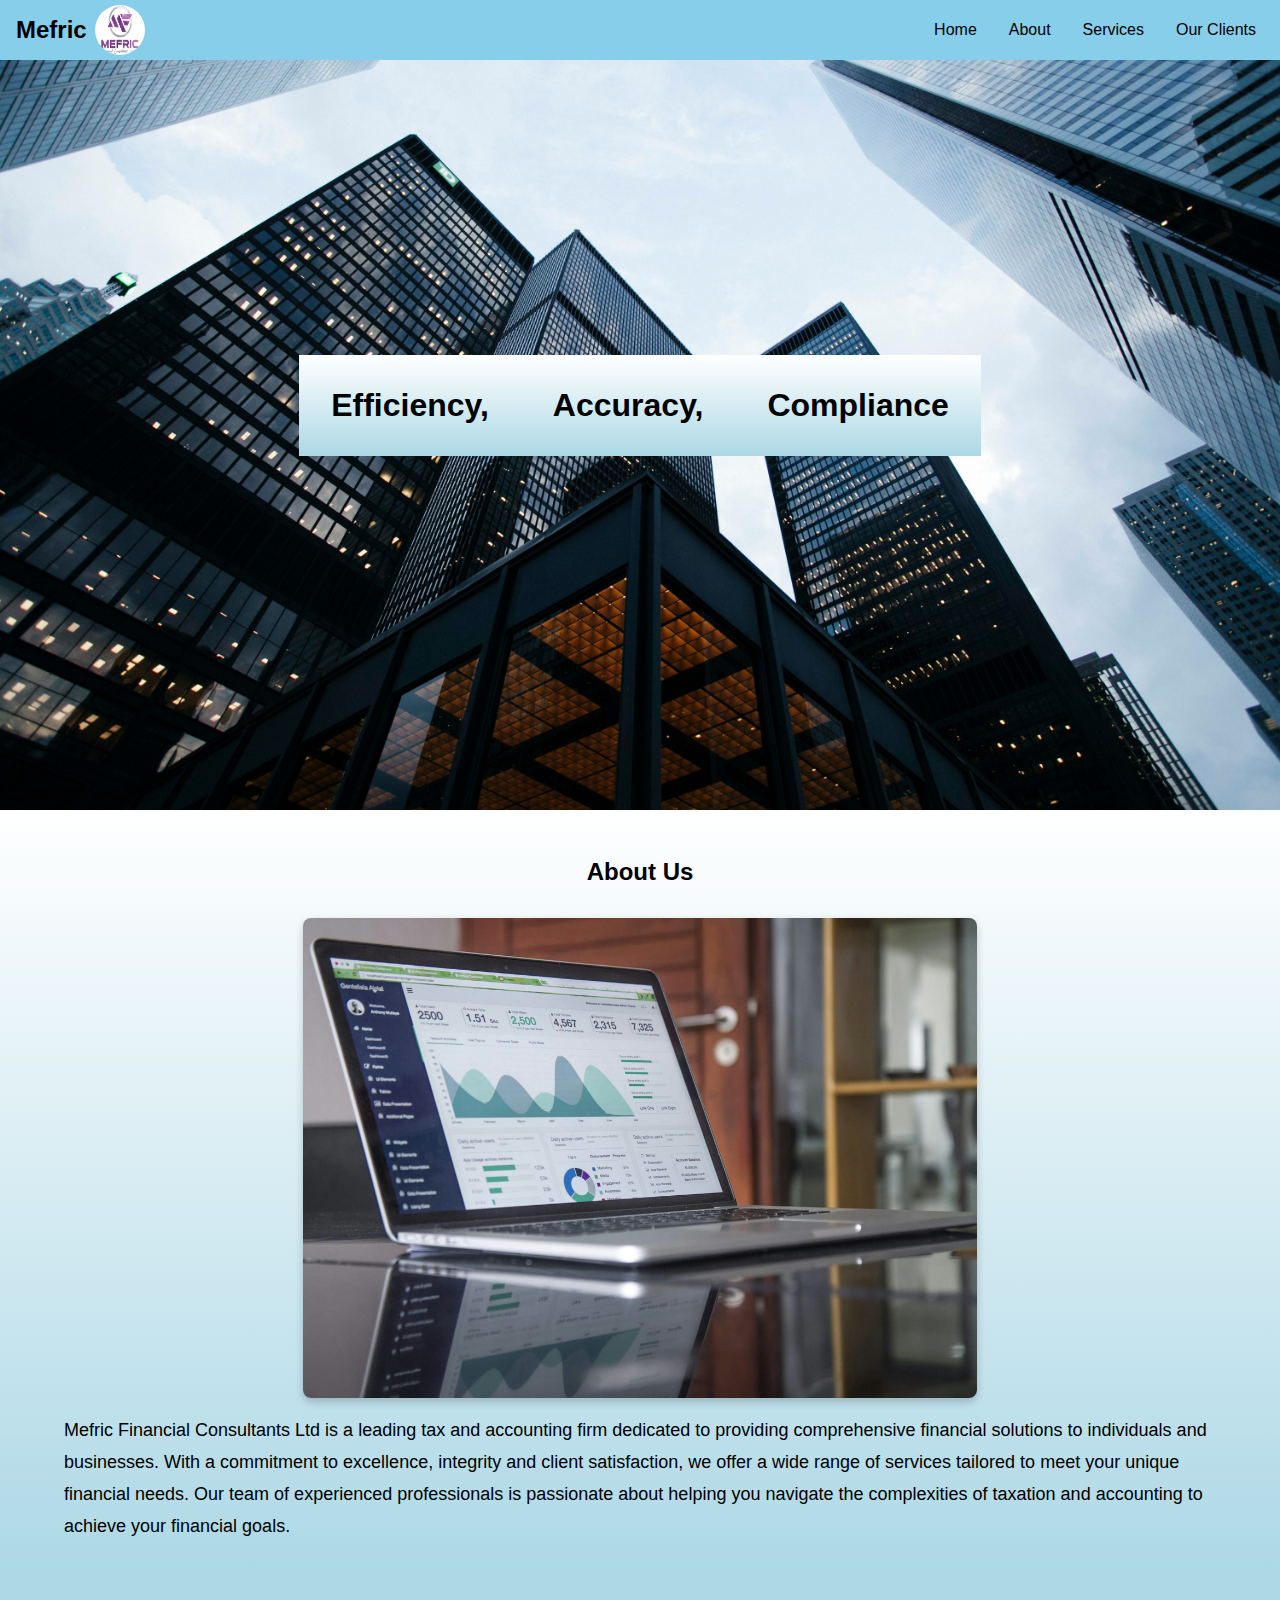
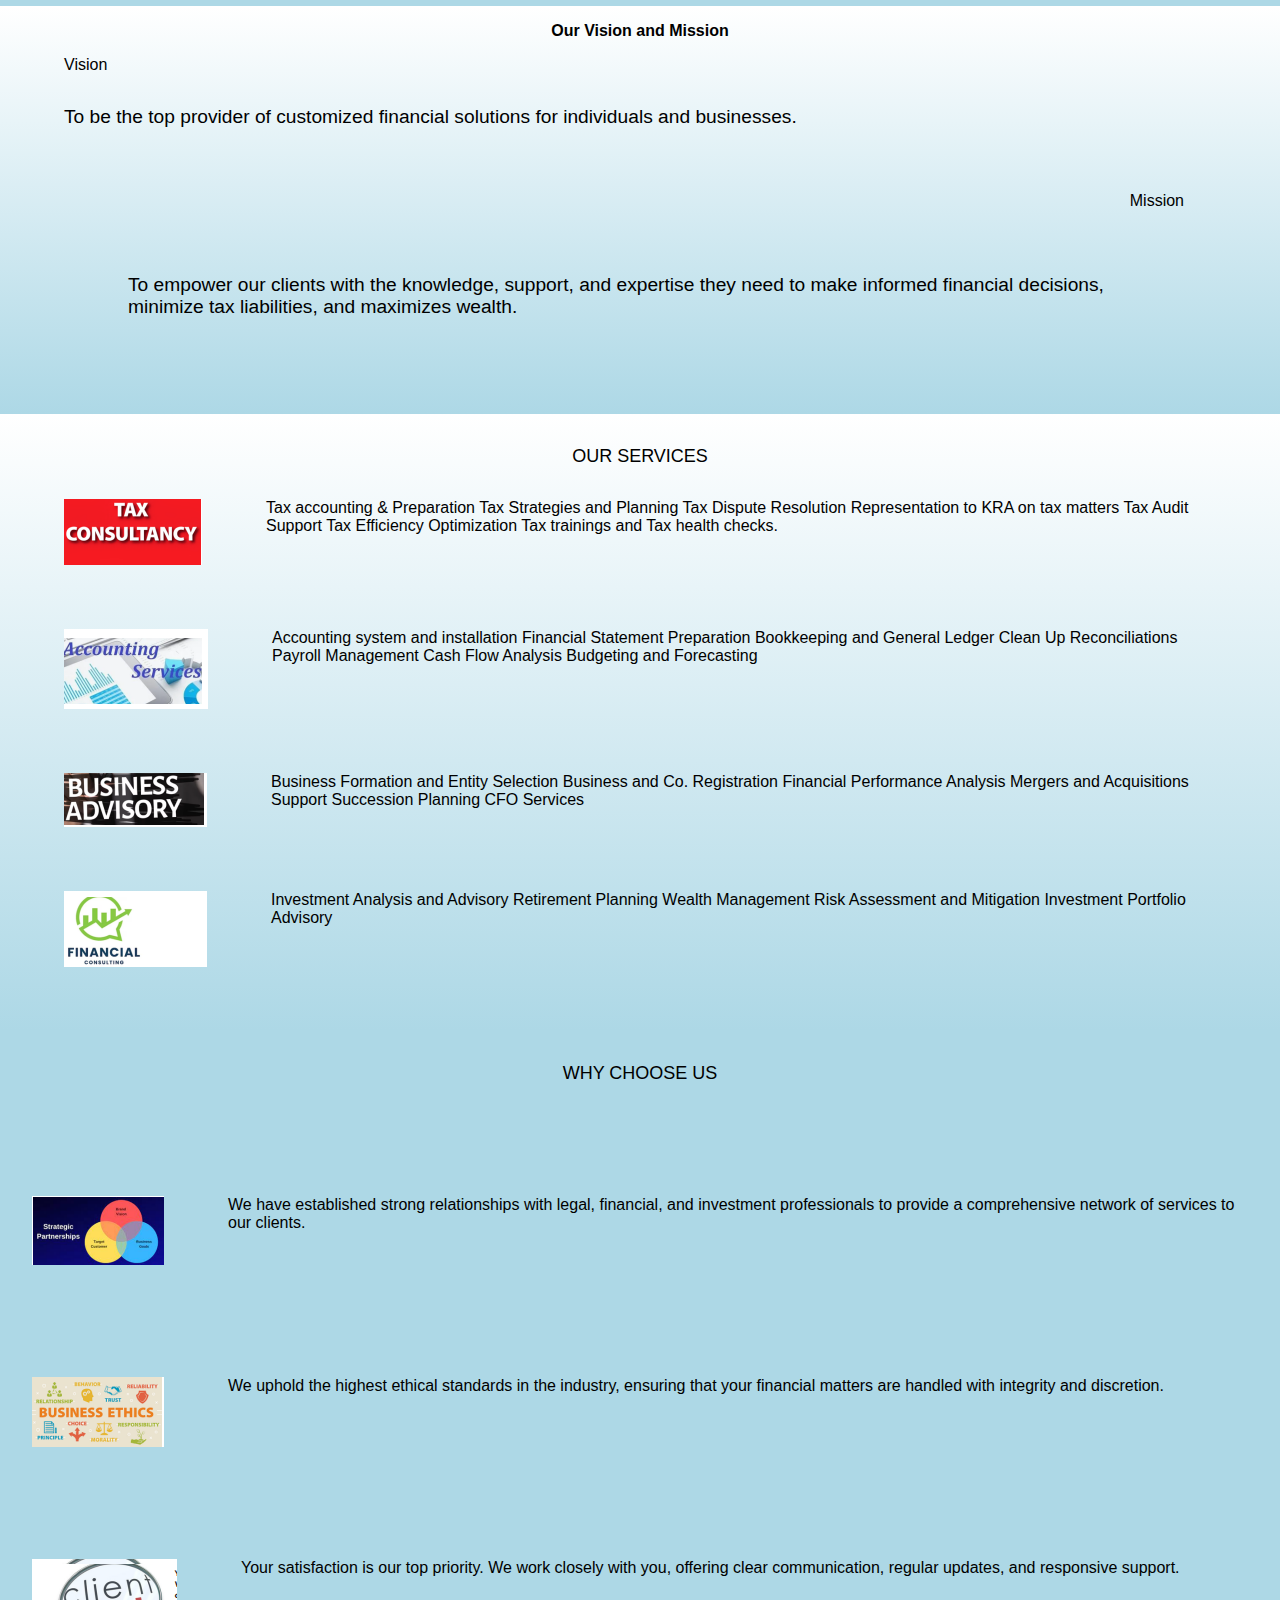
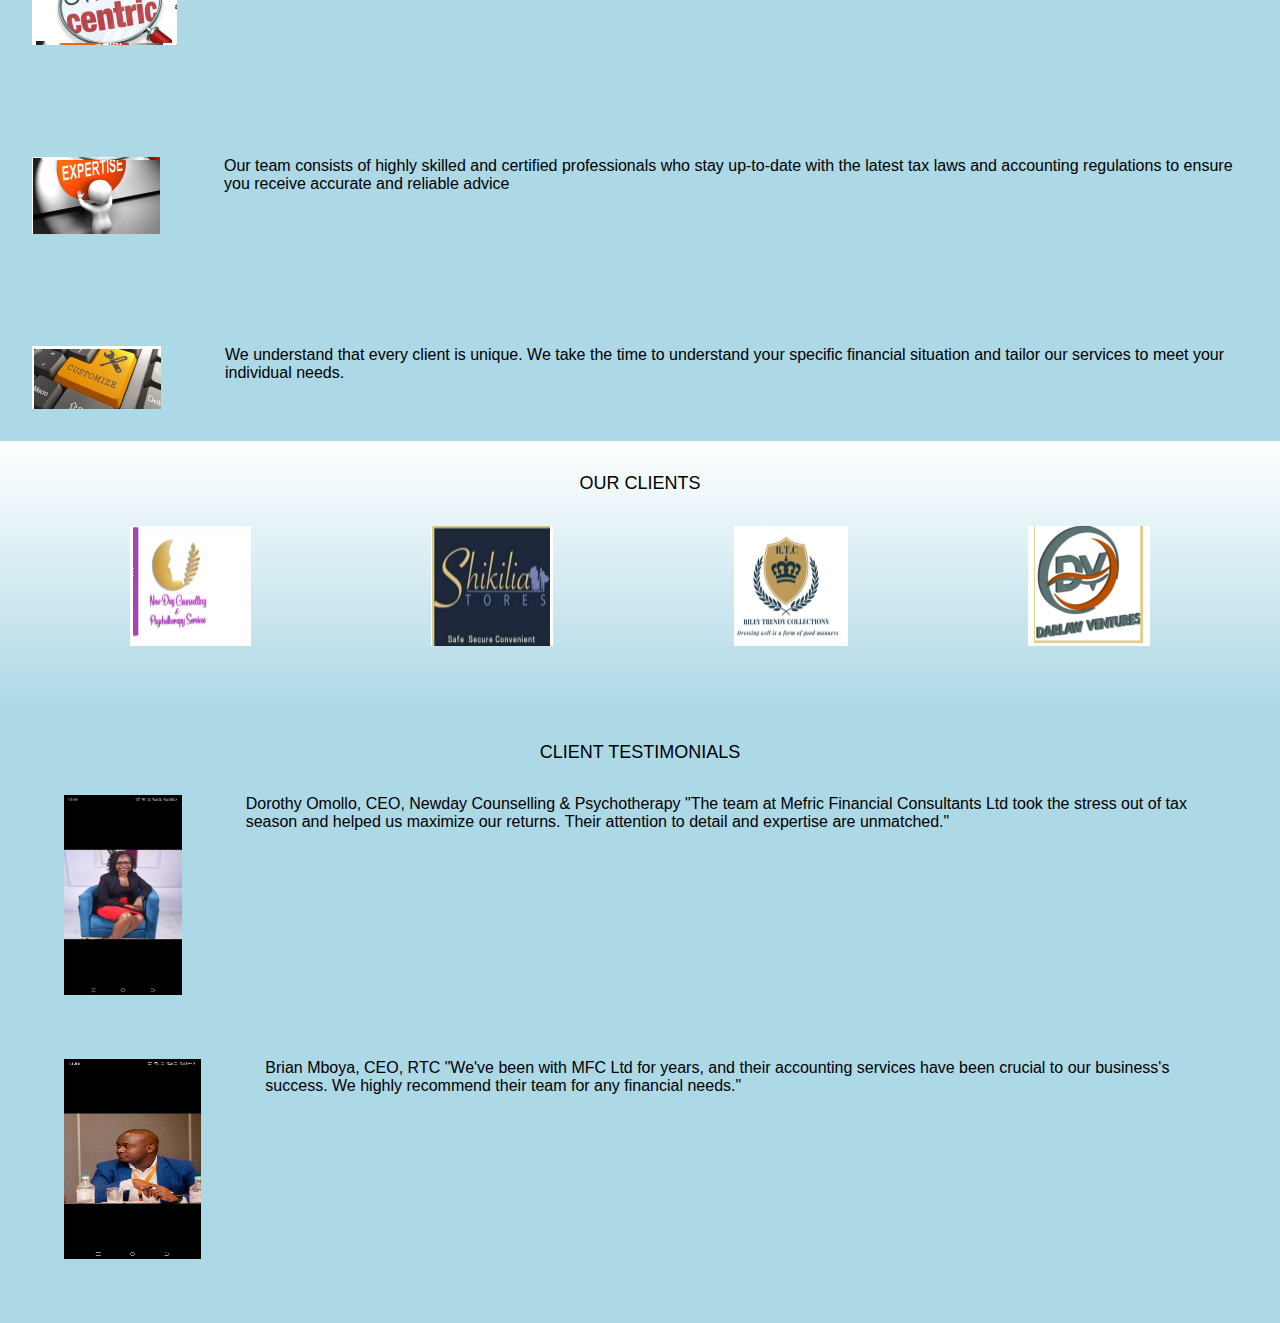
==== commit 06b450c6: "bg changes" ====
--- a/index.html
+++ b/index.html
@@ -5,7 +5,7 @@
     <meta name="viewport" content="width=device-width, initial-scale=1.0" />
     <link
       rel="shortcut icon"
-      href="./assets/mefric-icon.png"
+      href="./assets/mefric-white-icon.jpg"
       type="image/x-icon"
     />
 
@@ -17,6 +17,11 @@
     <nav>
       <div class="logo">
         <a href="#">Mefric</a>
+        <img
+          src="./assets/mefric-icon.png"
+          alt="mefric icon"
+          class="mefric-icon"
+        />
       </div>
       <ul class="nav-links">
         <li><a href="#home">Home</a></li>
@@ -192,12 +197,12 @@
 
       homeCover.style.transition = "background-position 2s ease";
       homeCover.style.backgroundImage = nextImage;
-      homeCover.style.backgroundPosition = "100% 0";
+      homeCover.style.backgroundPosition = "0% 0"; // Change from "100% 0" to "0% 0" to slide from left to right
 
       setTimeout(() => {
         homeCover.style.transition = "";
-        homeCover.style.backgroundPosition = "0 0";
-      }, 1000);
+        homeCover.style.backgroundPosition = "0% 0";
+      }, 2000); // Adjusted timeout to match the transition duration
     }
 
     setInterval(changeBackground, 4000);
--- a/styles/homestyles.css
+++ b/styles/homestyles.css
@@ -2,8 +2,8 @@
     margin: 0;
     padding: 0;
     box-sizing: border-box;
-    background-color: #555;
-    color: #fff;
+    color: black;
+    /* Set default text color to black */
 }
 
 html {
@@ -14,14 +14,22 @@
     font-family: Arial, sans-serif;
     overflow-x: hidden;
     height: 100vh;
+    background-color: #add8e6;
+    /* Light blue background color */
+}
+.mefric-icon{
+    
+    width: 50px;
+    height: 50px;
+    border-radius: 50%;
 }
 
 nav {
     display: flex;
     justify-content: space-between;
     align-items: center;
-    background-color: #666;
-    color: #fff;
+    background-color: #87ceeb;
+    /* Light blue background color */
     position: fixed;
     top: 0;
     z-index: 100;
@@ -29,19 +37,29 @@
     height: 60px;
     width: 100%;
 }
-
+.logo{
+    display: flex;
+        justify-content: center;
+        align-items: center;
+        flex-direction: row;
+        gap: 0.5rem;
+}
 .logo a {
-    color: #fff;
+    color: black;
+    /* Set logo color to black */
+    
     text-decoration: none;
     font-size: 1.5rem;
-    background: #666;
+    background: #87ceeb;
+    /* Light blue background color */
     font-weight: bold;
 }
 
 .nav-links {
     display: flex;
     list-style: none;
-        background: #666;
+    background: #87ceeb;
+    /* Light blue background color */
 }
 
 .nav-links li {
@@ -49,16 +67,19 @@
 }
 
 .nav-links a {
-    color: #fff;
+    color: black;
+    /* Set nav link color to black */
     text-decoration: none;
     padding: 0.5rem;
-    background-color: #666;
+    background-color: #87ceeb;
+    /* Light blue background color */
     border-radius: 5px;
     transition: background-color 0.3s ease;
 }
 
 .nav-links a:hover {
-    background-color: #444;
+    background-color: #4682b4;
+    /* Darker shade of blue on hover */
 }
 
 .home-cover {
@@ -75,29 +96,30 @@
 
 .center-text {
     padding: 2rem;
-    color: black;
     font-size: xx-large;
-    background-color: honeydew;
+    background: linear-gradient(to bottom, white, #add8e6);
+    /* Gradient background */
 }
 
 .accuracy {
     padding: 2rem;
-    color: dimgrey;
-    background-color: honeydew;
     font-size: xx-large;
+    background: linear-gradient(to bottom, white, #add8e6);
+    /* Gradient background */
 }
 
 .compliance {
     padding: 2rem;
-    color: darkslategray;
     font-size: xx-large;
-    background-color: white;
+    background: linear-gradient(to bottom, white, #add8e6);    /* Light blue background color */
 }
 
 .about-section {
-    height: 100vh;
-    background-color: #555;
-    padding: 2rem;
+    background: linear-gradient(to bottom, white, #add8e6);
+    padding: 2rem;
+    display: flex;
+    flex-direction: column;
+    gap: 1rem;
 }
 
 .about-image {
@@ -105,33 +127,35 @@
     height: 30rem;
     display: block;
     margin: 0 auto;
-    background-color: #555;
+    background: linear-gradient(to bottom, white, #add8e6);
+    /* Gradient background */
     border-radius: 8px;
     box-shadow: 0 4px 8px rgba(0, 0, 0, 0.2);
 }
 
 .about-title {
-    color: white;
     font-size: x-large;
     text-align: center;
-    background-color: #555;
     padding: 1rem;
 }
 
 .about-text {
     font-size: large;
     line-height: 2rem;
-    background-color: #555;
+    padding: 2rem;
+    padding-top: 0%;
+    padding-bottom: 0%;
 }
 
 .our-vision-section {
-    height: 100%;
     padding: 4rem;
+    margin-top: 2rem;
     padding-top: 0;
     display: flex;
     flex-direction: column;
     justify-content: center;
-    background-color: #555;
+    background: linear-gradient(to bottom, white, #add8e6);
+    /* Gradient background */
 }
 
 .vision-text {
@@ -141,9 +165,9 @@
 }
 
 .vision-title {
-    margin-top: 2rem;
     font-size: medium;
-    color: white;
+    color: black;
+    /* Set text color to black */
 }
 
 .vision-paragraph {
@@ -158,10 +182,10 @@
 }
 
 .mission-title {
-    margin-top: 2rem;
     padding: 2rem;
     font-size: medium;
-    color: white;
+    color: black;
+    /* Set text color to black */
     text-align: right;
 }
 
@@ -174,7 +198,8 @@
 
 .our-services {
     padding: 2rem;
-    background-color: #555;
+    background: linear-gradient(to bottom, white, #add8e6);
+    /* Gradient background */
 }
 
 .service-text {
@@ -189,7 +214,8 @@
 }
 
 .why-us {
-    background-color: #555;
+    background-color: #add8e6;
+    /* Light blue background color */
     display: flex;
     gap: 3rem;
     flex-direction: column;
@@ -202,7 +228,8 @@
 }
 
 .our-clients {
-    background-color: #555;
+    background: linear-gradient(to bottom, white, #add8e6);
+    /* Gradient background */
     padding: 2rem;
 }
 
@@ -214,16 +241,17 @@
 }
 
 .client-testimonials {
-    background-color: #555;
-    padding: 2rem;
-}
-
-.testimonial-images{
+    background-color: #add8e6;
+    /* Light blue background color */
+    padding: 2rem;
+}
+
+.testimonial-images {
     width: 200px;
     height: 200px;
 }
+
 /* Responsive Styles */
-
 @media (max-width: 768px) {
     nav {
         flex-direction: column;
@@ -287,4 +315,4 @@
     .clients img {
         max-width: 45%;
     }
-}
+}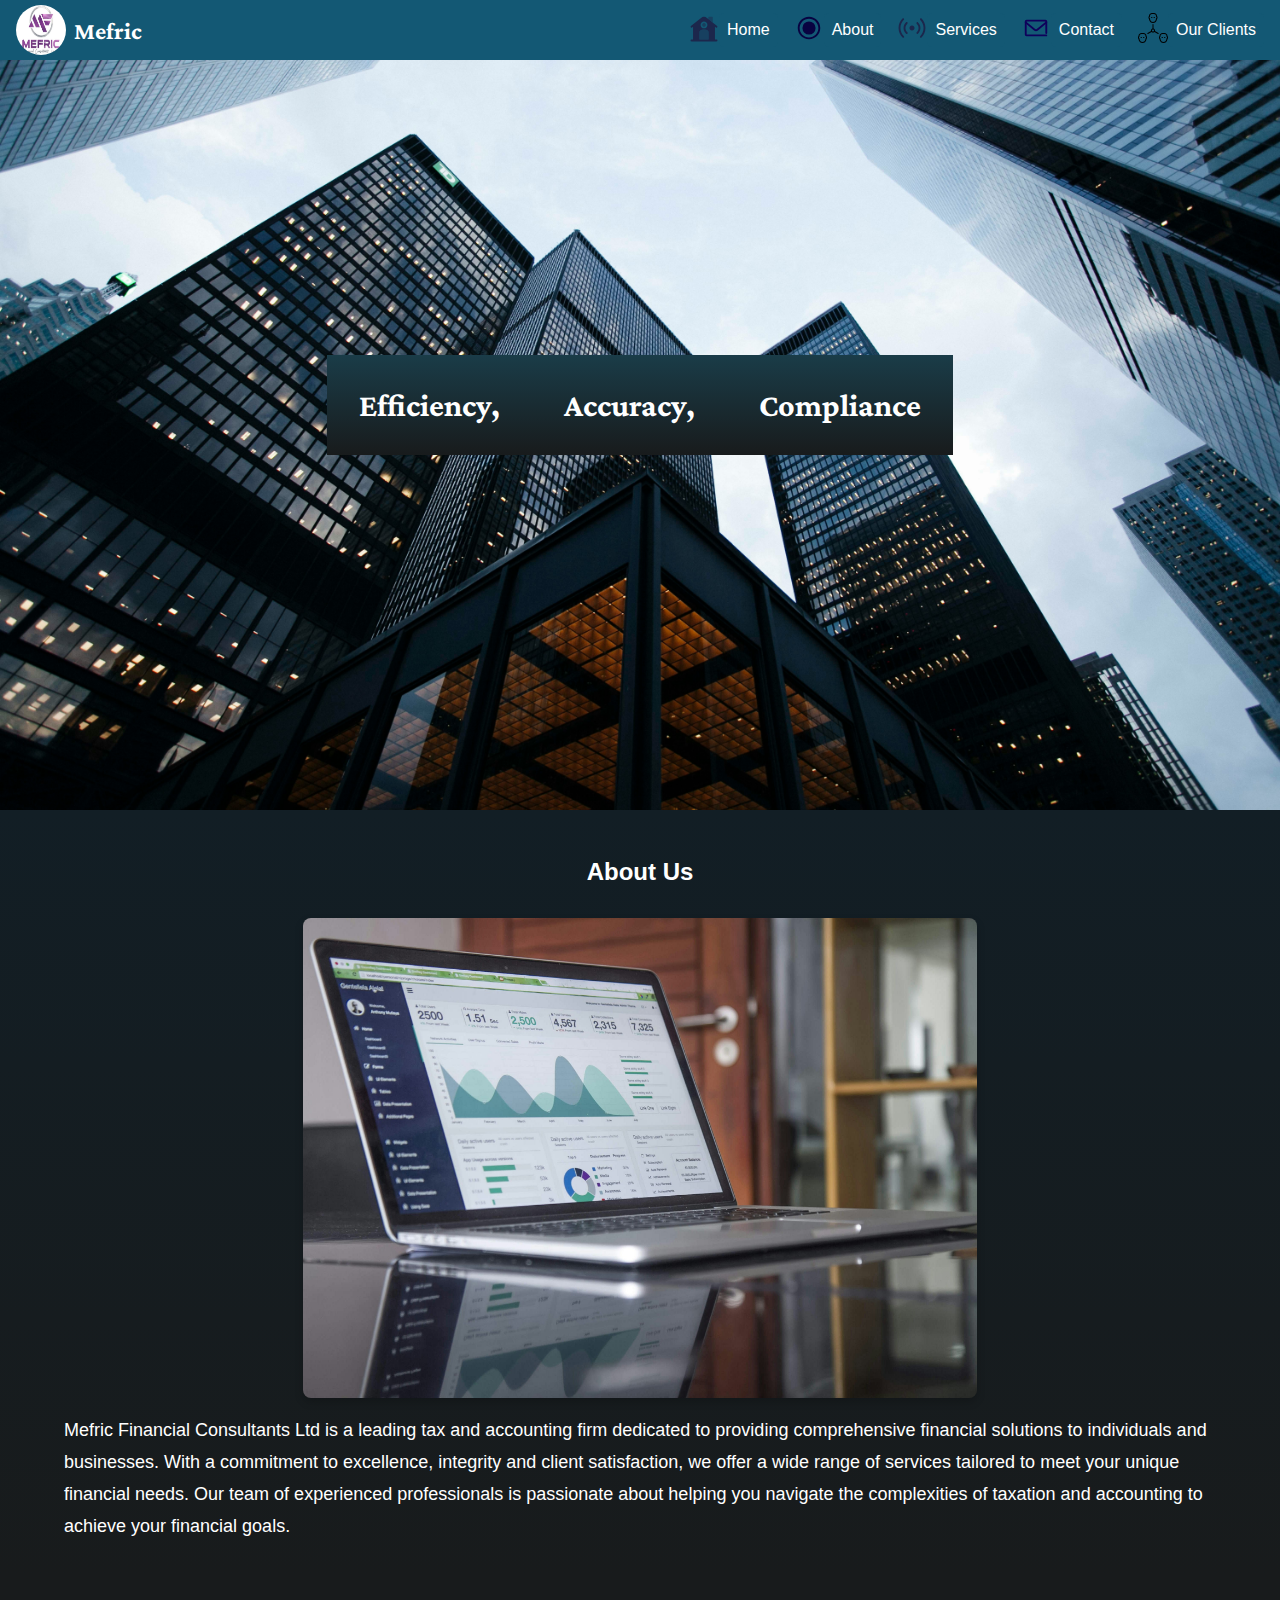
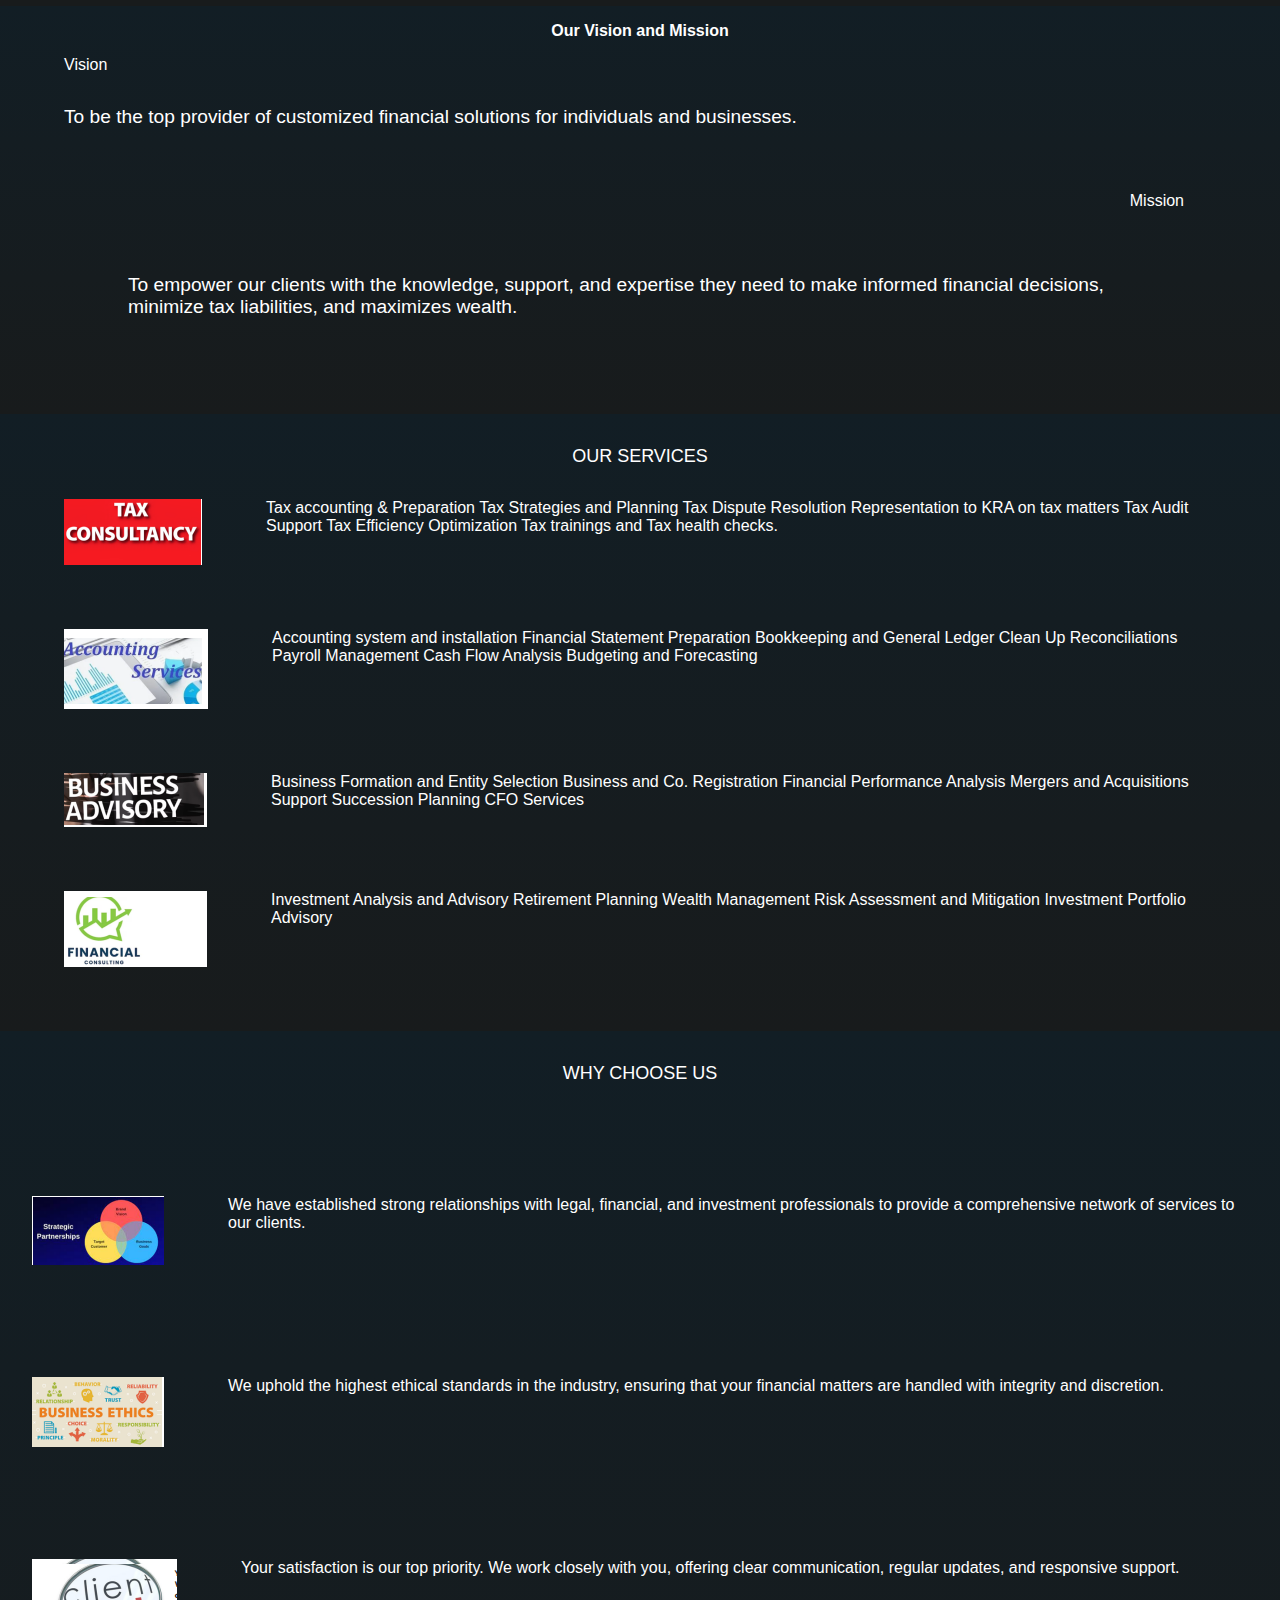
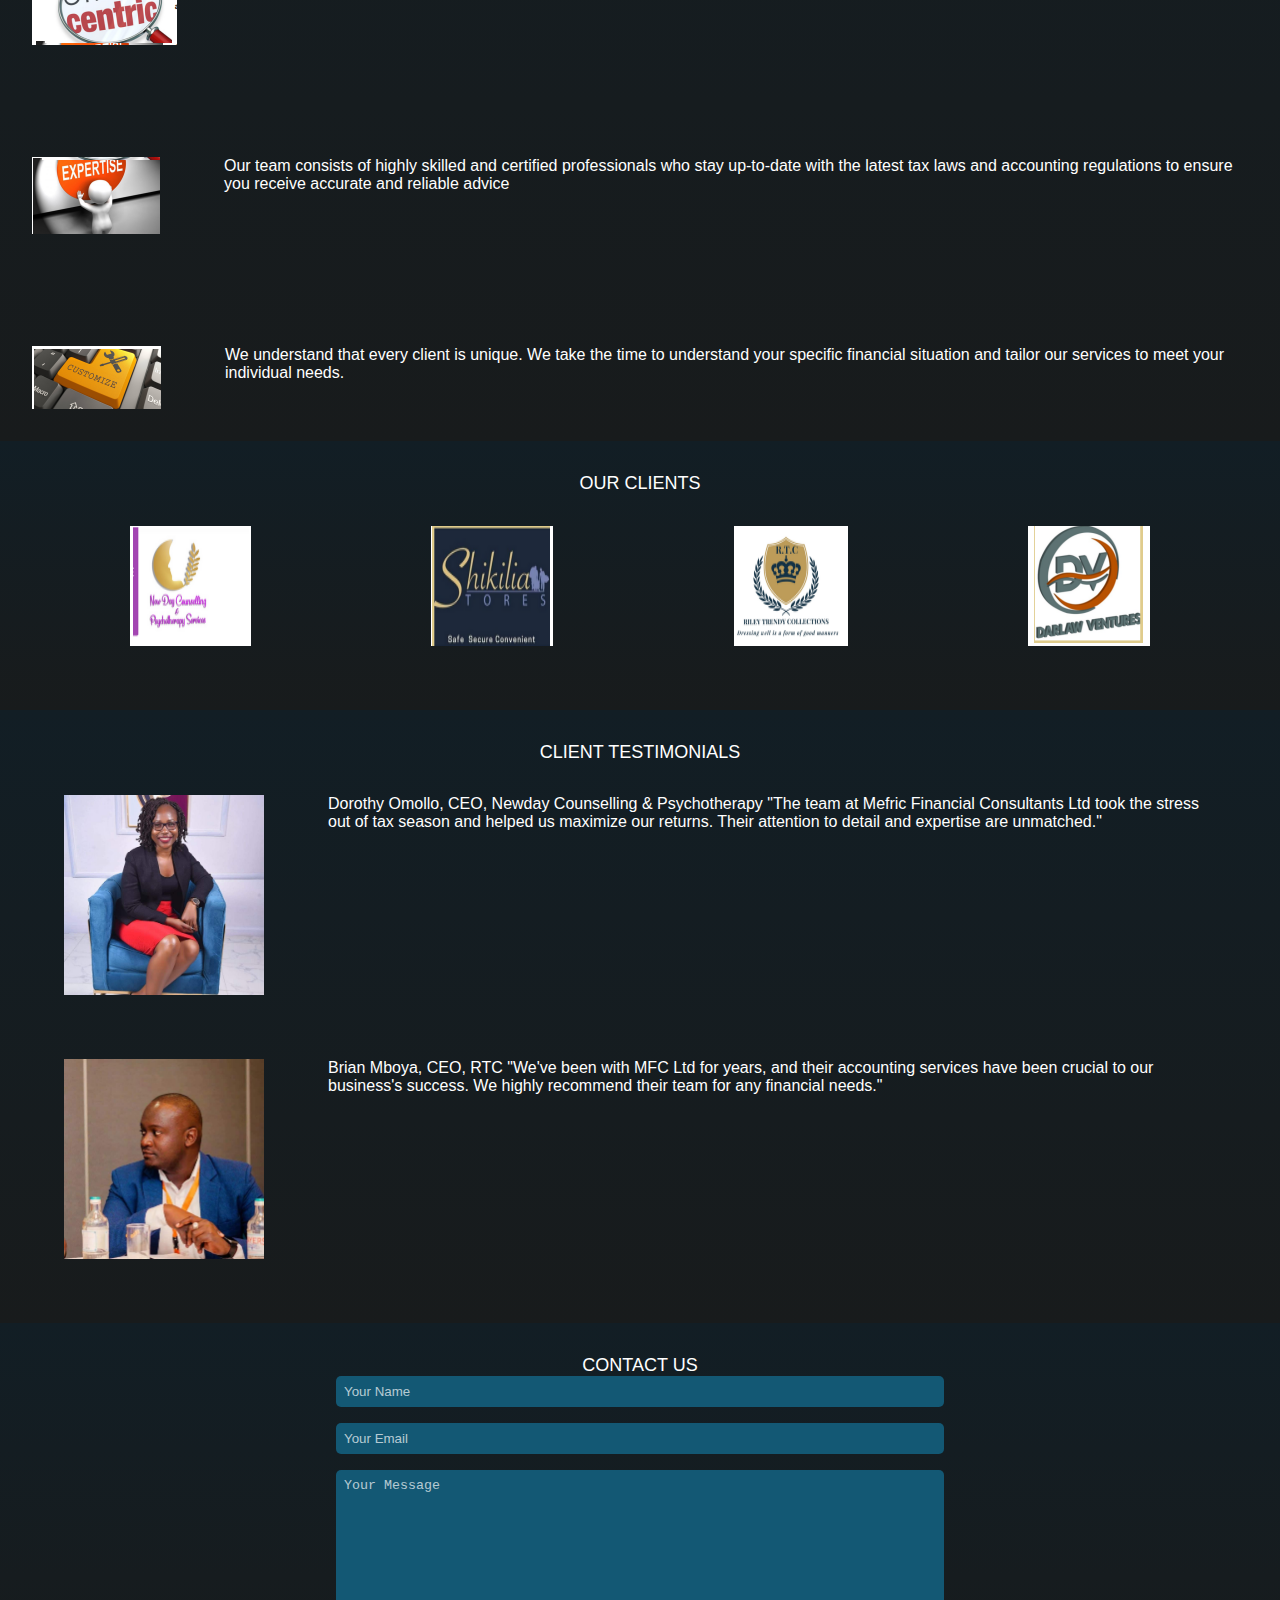
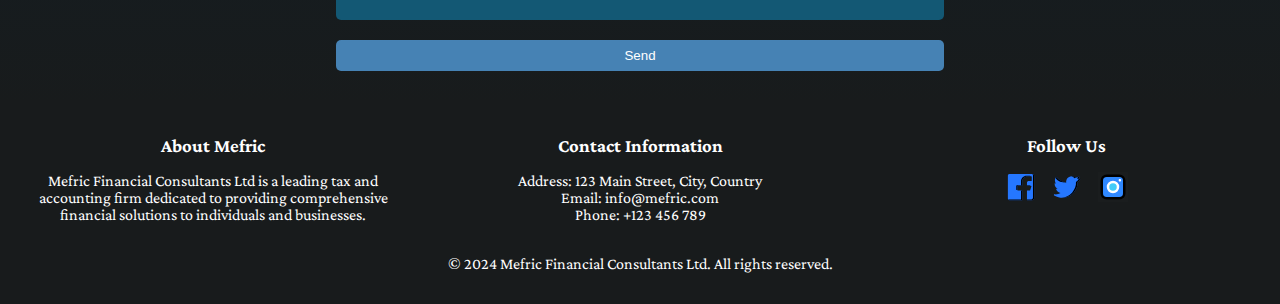
==== commit 038744e8: "fix:contact form and fonts" ====
--- a/index.html
+++ b/index.html
@@ -14,20 +14,39 @@
   </head>
 
   <body>
+    <style>
+      @import url("https://fonts.googleapis.com/css2?family=Crimson+Pro&family=Literata");
+    </style>
     <nav>
       <div class="logo">
-        <a href="#">Mefric</a>
         <img
           src="./assets/mefric-icon.png"
           alt="mefric icon"
           class="mefric-icon"
         />
+        <a href="#">Mefric</a>
       </div>
       <ul class="nav-links">
-        <li><a href="#home">Home</a></li>
-        <li><a href="#about">About</a></li>
-        <li><a href="#services">Services</a></li>
-        <li><a href="#clients">Our Clients</a></li>
+        <li class="home">
+          <img src="/assets/home.svg" class="nav-icon" alt="home-icon" />
+          <a href="#home">Home</a>
+        </li>
+        <li class="home">
+          <img src="/assets/about.svg" class="nav-icon" alt="home-icon" />
+          <a href="#about">About</a>
+        </li>
+        <li class="home">
+          <img src="/assets/services.svg" class="nav-icon" alt="home-icon" />
+          <a href="#services">Services</a>
+        </li>
+        <li class="home">
+          <img src="/assets/contact.svg" class="nav-icon" alt="home-icon" />
+          <a href="#contact">Contact</a>
+        </li>
+        <li class="home">
+          <img src="/assets/clients.svg" class="nav-icon" alt="home-icon" />
+          <a href="#clients">Our Clients</a>
+        </li>
       </ul>
     </nav>
     <div class="home-cover" id="home">
@@ -178,6 +197,65 @@
         </div>
       </div>
     </div>
+    <div class="contact-section" id="contact">
+      <p class="service-text">CONTACT US</p>
+      <form class="contact-form">
+        <input
+          type="text"
+          placeholder="Your Name"
+          class="contact-input"
+          required
+        />
+        <input
+          type="email"
+          placeholder="Your Email"
+          class="contact-input"
+          required
+        />
+        <textarea
+          placeholder="Your Message"
+          class="contact-input"
+          required
+        ></textarea>
+        <button type="submit" class="contact-btn">Send</button>
+      </form>
+    </div>
+
+    <footer class="footer">
+      <div class="footer-content">
+        <div class="footer-section">
+          <h3>About Mefric</h3>
+          <p>
+            Mefric Financial Consultants Ltd is a leading tax and accounting
+            firm dedicated to providing comprehensive financial solutions to
+            individuals and businesses.
+          </p>
+        </div>
+        <div class="footer-section">
+          <h3>Contact Information</h3>
+          <p>Address: 123 Main Street, City, Country</p>
+          <p>Email: info@mefric.com</p>
+          <p>Phone: +123 456 789</p>
+        </div>
+        <div class="footer-section">
+          <h3>Follow Us</h3>
+          <ul class="social-links">
+            <li>
+              <a href="#"><img src="./assets/facebook.svg" alt="Facebook" /></a>
+            </li>
+            <li>
+              <a href="#"><img src="./assets/x.svg" alt="X" /></a>
+            </li>
+            <li>
+              <a href="#"><img src="./assets/insta.svg" alt="Instagram" /></a>
+            </li>
+          </ul>
+        </div>
+      </div>
+      <div class="footer-bottom">
+        &copy; 2024 Mefric Financial Consultants Ltd. All rights reserved.
+      </div>
+    </footer>
   </body>
   <script>
     const navLinks = document.querySelectorAll(".nav-links a");
--- a/styles/homestyles.css
+++ b/styles/homestyles.css
@@ -1,3 +1,4 @@
+
 * {
     margin: 0;
     padding: 0;
@@ -14,7 +15,8 @@
     font-family: Arial, sans-serif;
     overflow-x: hidden;
     height: 100vh;
-    background-color: #add8e6;
+    background-color: #181b1c;
+    color: white;
     /* Light blue background color */
 }
 .mefric-icon{
@@ -22,20 +24,30 @@
     width: 50px;
     height: 50px;
     border-radius: 50%;
+    font-family: "Crimson Pro", serif;
 }
 
 nav {
     display: flex;
     justify-content: space-between;
     align-items: center;
-    background-color: #87ceeb;
+    background-color: #135874;
     /* Light blue background color */
     position: fixed;
     top: 0;
     z-index: 100;
     padding: 1rem;
+
     height: 60px;
     width: 100%;
+}
+.home{
+    display: flex;
+}
+.nav-icon{
+    width: 30px;
+    height: 30px;
+    /* display: none; */
 }
 .logo{
     display: flex;
@@ -45,20 +57,18 @@
         gap: 0.5rem;
 }
 .logo a {
-    color: black;
-    /* Set logo color to black */
-    
+    color: white;
     text-decoration: none;
+    font-family: "Crimson Pro", serif;
     font-size: 1.5rem;
-    background: #87ceeb;
-    /* Light blue background color */
+    background: #135874;
     font-weight: bold;
 }
 
 .nav-links {
     display: flex;
     list-style: none;
-    background: #87ceeb;
+    background: #135874;
     /* Light blue background color */
 }
 
@@ -67,11 +77,10 @@
 }
 
 .nav-links a {
-    color: black;
-    /* Set nav link color to black */
+    color: white;    /* Set nav link color to black */
     text-decoration: none;
     padding: 0.5rem;
-    background-color: #87ceeb;
+    background-color: #135874;
     /* Light blue background color */
     border-radius: 5px;
     transition: background-color 0.3s ease;
@@ -92,32 +101,38 @@
     display: flex;
     justify-content: center;
     align-items: center;
+        color: white;
 }
 
 .center-text {
     padding: 2rem;
     font-size: xx-large;
-    background: linear-gradient(to bottom, white, #add8e6);
+    font-family: "Crimson Pro", serif;
+        color: white;
+    background: linear-gradient(to bottom, #1a3c48, #181b1c);
     /* Gradient background */
 }
 
 .accuracy {
     padding: 2rem;
+        color: white;
     font-size: xx-large;
-    background: linear-gradient(to bottom, white, #add8e6);
-    /* Gradient background */
+    font-family: "Crimson Pro", serif;
+    background: linear-gradient(to bottom, #1a3c48, #181b1c);    /* Gradient background */
 }
 
 .compliance {
     padding: 2rem;
+    font-family: "Crimson Pro", serif;
     font-size: xx-large;
-    background: linear-gradient(to bottom, white, #add8e6);    /* Light blue background color */
-}
+        color: white;
+    background: linear-gradient(to bottom, #1a3c48, #181b1c);}
 
 .about-section {
-    background: linear-gradient(to bottom, white, #add8e6);
-    padding: 2rem;
-    display: flex;
+    background: linear-gradient(to bottom, #121e25, #181b1c);   
+     padding: 2rem;
+    display: flex;
+        color: white;
     flex-direction: column;
     gap: 1rem;
 }
@@ -127,8 +142,7 @@
     height: 30rem;
     display: block;
     margin: 0 auto;
-    background: linear-gradient(to bottom, white, #add8e6);
-    /* Gradient background */
+    background: linear-gradient(to bottom, #121e25, #181b1c);    /* Gradient background */
     border-radius: 8px;
     box-shadow: 0 4px 8px rgba(0, 0, 0, 0.2);
 }
@@ -137,6 +151,7 @@
     font-size: x-large;
     text-align: center;
     padding: 1rem;
+        color: white;
 }
 
 .about-text {
@@ -144,6 +159,7 @@
     line-height: 2rem;
     padding: 2rem;
     padding-top: 0%;
+        color: white;
     padding-bottom: 0%;
 }
 
@@ -153,102 +169,219 @@
     padding-top: 0;
     display: flex;
     flex-direction: column;
+        color: white;
     justify-content: center;
-    background: linear-gradient(to bottom, white, #add8e6);
-    /* Gradient background */
+    background: linear-gradient(to bottom, #121e25, #181b1c);    /* Gradient background */
 }
 
 .vision-text {
     font-size: medium;
+        color: white;
     padding: 1rem;
     text-align: center;
 }
 
 .vision-title {
     font-size: medium;
-    color: black;
-    /* Set text color to black */
+    color: white;    /* Set text color to black */
 }
 
 .vision-paragraph {
+    padding: 2rem;
+    padding-left: 0;
+        color: white;
+    font-size: larger;
+}
+
+.mission {
+    display: flex;
+    flex-direction: column;
+        color: white;
+}
+
+.mission-title {
+    padding: 2rem;
+    
+    font-size: medium;
+    color: white;    /* Set text color to black */
+    text-align: right;
+}
+
+.mission-paragraph {
     padding: 2rem;
     padding-left: 0;
     font-size: larger;
-}
-
-.mission {
-    display: flex;
+        color: white;
+    margin-left: 4rem;
+}
+
+.our-services {
+    padding: 2rem;
+        color: white;
+    background: linear-gradient(to bottom, #121e25, #181b1c);    /* Gradient background */
+}
+
+.service-text {
+    text-align: center;
+        color: white;
+    font-size: large;
+}
+
+.tax-consultancy {
+    display: flex;
+    padding: 2rem;
+        color: white;
+    gap: 4rem;
+}
+.tax-consultancy-text{
+color: white;
+}
+.why-us {
+    background: linear-gradient(to bottom, #121e25, #181b1c);    /* Light blue background color */
+    display: flex;
+    gap: 3rem;
+        color: white;
     flex-direction: column;
 }
 
-.mission-title {
-    padding: 2rem;
-    font-size: medium;
-    color: black;
-    /* Set text color to black */
-    text-align: right;
-}
-
-.mission-paragraph {
-    padding: 2rem;
-    padding-left: 0;
-    font-size: larger;
-    margin-left: 4rem;
-}
-
-.our-services {
-    padding: 2rem;
-    background: linear-gradient(to bottom, white, #add8e6);
-    /* Gradient background */
-}
-
-.service-text {
+.why-us-text {
     text-align: center;
     font-size: large;
-}
-
-.tax-consultancy {
-    display: flex;
-    padding: 2rem;
-    gap: 4rem;
-}
-
-.why-us {
-    background-color: #add8e6;
-    /* Light blue background color */
-    display: flex;
+        color: white;
+    padding: 2rem;
+}
+
+.our-clients {
+    background: linear-gradient(to bottom, #121e25, #181b1c);    /* Gradient background */
+    padding: 2rem;
+        color: white;
+}
+
+.clients {
+    display: flex;
+    padding: 2rem;
     gap: 3rem;
-    flex-direction: column;
-}
-
-.why-us-text {
-    text-align: center;
-    font-size: large;
-    padding: 2rem;
-}
-
-.our-clients {
-    background: linear-gradient(to bottom, white, #add8e6);
-    /* Gradient background */
-    padding: 2rem;
-}
-
-.clients {
-    display: flex;
-    padding: 2rem;
-    gap: 3rem;
+        color: white;
     justify-content: space-around;
 }
 
 .client-testimonials {
-    background-color: #add8e6;
-    /* Light blue background color */
-    padding: 2rem;
+    background: linear-gradient(to bottom, #121e25, #181b1c);    /* Light blue background color */
+    padding: 2rem;
+        color: white;
 }
 
 .testimonial-images {
     width: 200px;
     height: 200px;
+}
+.contact-section {
+    background: linear-gradient(to bottom, #121e25, #181b1c);
+    padding: 2rem;
+    color: white;
+    text-align: center;
+}
+
+.contact-section .service-text {
+    font-size: large;
+}
+
+.contact-form {
+    max-width: 50%;
+    margin: 0 auto;
+}
+
+.contact-input {
+    width: 100%;
+    padding: 0.5rem;
+    border: none;
+    border-radius: 5px;
+    background-color: #135874;
+    color: white;
+    margin-bottom: 1rem;
+}
+
+.contact-input::placeholder {
+    color: rgba(255, 255, 255, 0.7);
+}
+
+.contact-input:focus {
+    outline: none;
+}
+
+.contact-form textarea {
+    width: 100%;
+    height: 150px;
+    resize: none;
+    margin-bottom: 1rem;
+}
+
+.contact-btn {
+    width: 100%;
+    background-color: #4682b4;
+    color: white;
+    border: none;
+    border-radius: 5px;
+    padding: 0.5rem;
+    cursor: pointer;
+    transition: background-color 0.3s ease;
+}
+
+.contact-btn:hover {
+    background-color: #135874;
+}
+
+.footer {
+    background-color: #181b1c;
+    color: white;
+    font-family: "Crimson Pro", serif;
+    padding: 2rem 0;
+    text-align: center;
+}
+
+.footer-content {
+    display: flex;
+    color: white;
+    justify-content: space-around;
+    flex-wrap: wrap;
+}
+
+.footer-section {
+    flex: 1;
+        color: white;
+    margin: 0 1rem;
+}
+
+.footer-section h3 {
+    margin-bottom: 1rem;
+        color: white;
+}
+.footer-section p {
+        color: white;
+}
+
+.social-links {
+    list-style-type: none;
+        color: white;
+    padding: 0;
+    display: flex;
+    gap: 1rem;
+    justify-content: center;
+}
+
+.social-links li {
+    display: inline;
+        color: white;
+}
+
+.social-links img {
+    width: 30px;
+    height: 30px;
+}
+
+.footer-bottom {
+    margin-top: 2rem;
+        color: white;
 }
 
 /* Responsive Styles */
